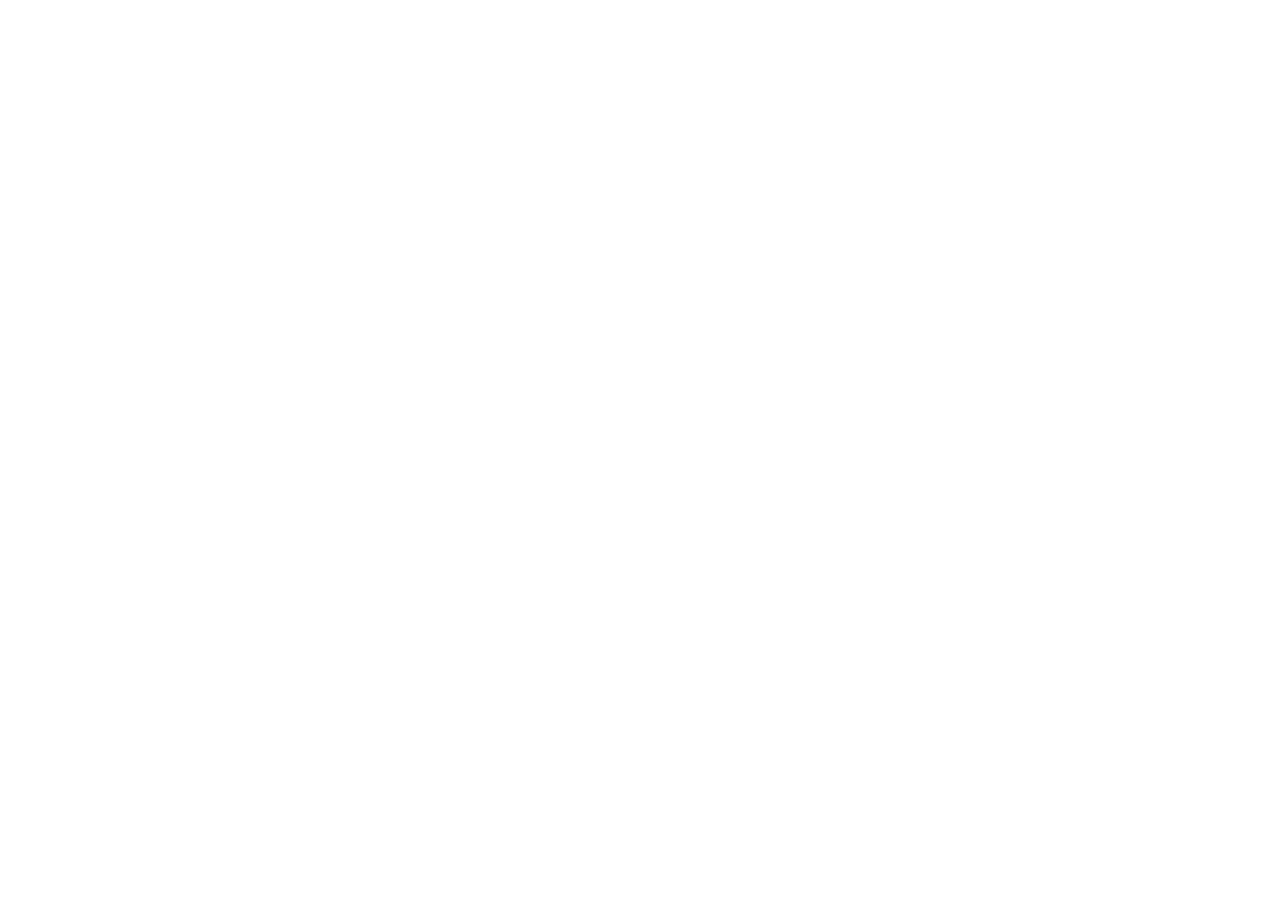
==== experiment/simulation/index.html @ 6f38b867 "Initial commit" ====
<!DOCTYPE html>
<html>
<head>
	<!-- Add CSS at the head of HTML file -->
    <link rel="stylesheet" href="./css/main.css">
</head>
<body>
		<!-- Your code goes here-->

	<!-- Add JS at the bottom of HTML file --> 
        <script src="./js/main.js"></script>
</body>
</html>
---- experiment/simulation/css/main.css ----
/* You CSS goes in here */
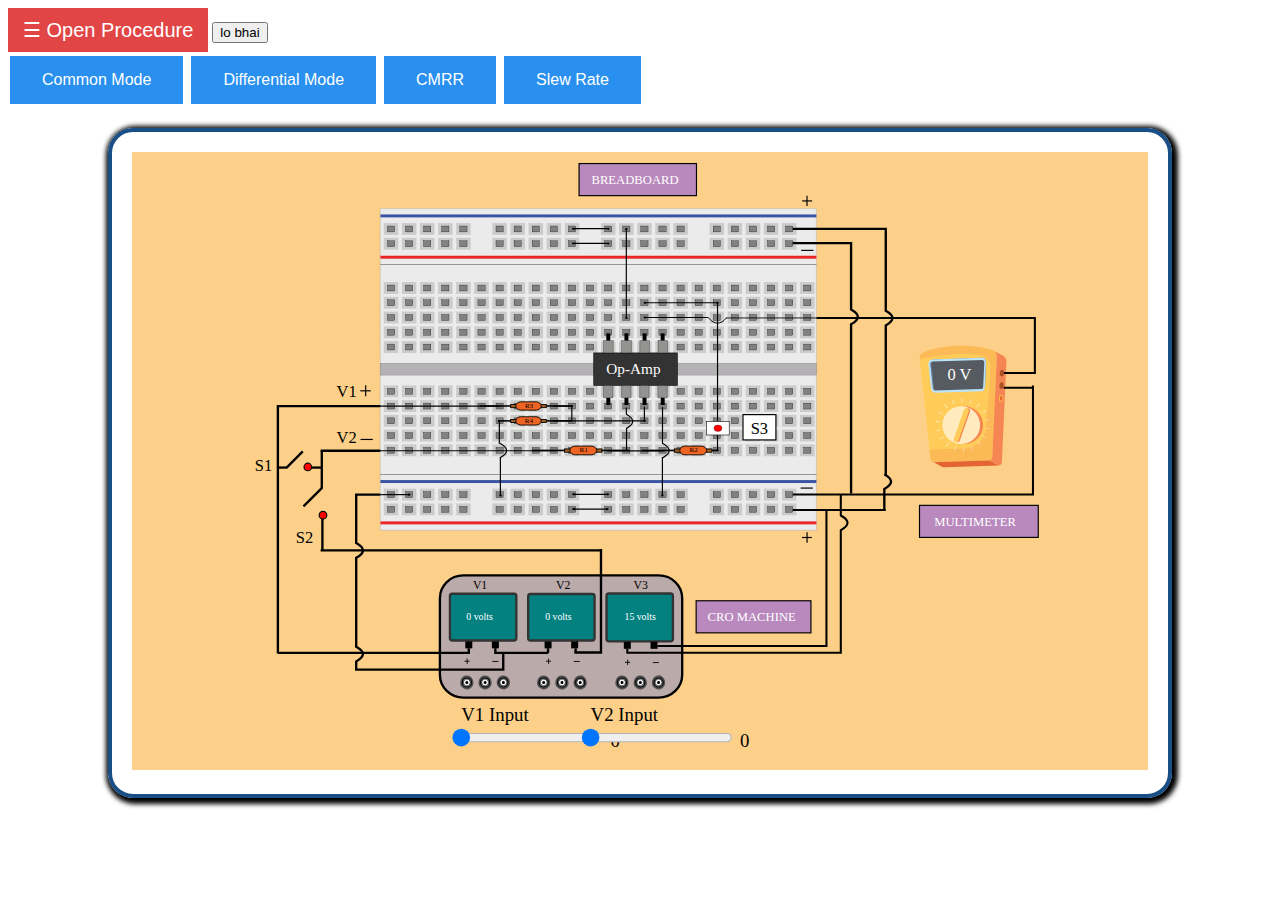
==== commit 56149283: "update exp" ====
--- a/experiment/simulation/index.html
+++ b/experiment/simulation/index.html
@@ -5,9 +5,1761 @@
     <link rel="stylesheet" href="./css/main.css">
 </head>
 <body>
-		<!-- Your code goes here-->
-
-	<!-- Add JS at the bottom of HTML file --> 
+<body>
+    <div id="mySidepanel" class="sidepanel">
+        <a href="javascript:void(0)" class="closebtn" onclick="closeNav()">×</a>
+        <ul id="lists">
+          <h2>Procedure to Perform the Hall Effect</h2>
+          <li>Step 1: Lorem ipsum, dolor sit amet consectetur adipisicing elit. Porro fuga, voluptatibus a quisquam optio eos nemo dolores doloremque accusantium eaque iure? Qui ab voluptatum quis modi assumenda, porro repellendus tempora?</li>
+          <li>Step 2: Lorem ipsum dolor sit, amet consectetur adipisicing elit. Amet nisi minima, totam laborum cupiditate facilis dolor iure unde incidunt ad voluptate vero est. Aliquam officiis dignissimos, dicta numquam consectetur totam!</li>
+          <li>Step 3: Lorem ipsum dolor sit amet consectetur adipisicing elit. Ducimus asperiores accusantium voluptatem sint aspernatur molestias dolore voluptate doloremque consectetur. Accusantium totam, quas commodi ipsa voluptatem dolore hic animi obcaecati. Reiciendis!</li>
+          <li>Step 4: Lorem ipsum dolor sit amet, consectetur adipisicing elit. Suscipit, commodi consectetur? Exercitationem rerum, fuga harum adipisci iure maxime reprehenderit blanditiis cum ratione dolores aut voluptate quibusdam eum totam in. Et?</li>
+        </ul>
+      </div>
+      <button class="openbtn" onclick="openNav()">☰ Open Procedure</button>
+      <button id="buto" onclick="tryb()">lo bhai </button>
+    <div class="btn-group">
+        <button class="button" id ="CommonMode" onclick="alertfunc(this.id)">Common Mode</button>
+        <button class="button" id ="DifferentialMode"onclick="alertfunc(this.id)">Differential Mode</button>
+        <button class="button" id ="CMRR"onclick="alertfunc(this.id)">CMRR</button>
+        <button class="button" id ="SlewRate"onclick="alertfunc(this.id)">Slew Rate</button>
+    </div>
+    <div id="svgimg" class="svgclass">
+        <svg version="1.1" id="Layer_1" xmlns="http://www.w3.org/2000/svg" xmlns:xlink="http://www.w3.org/1999/xlink"
+            x="0px" y="0px" viewBox="0 0 864 525.6" style="enable-background:new 0 0 864 525.6;" xml:space="preserve">
+            <style type="text/css">
+                .st0 {
+                    fill: #FCD088;
+                }
+
+                .st1 {
+                    fill: #EBEBEB;
+                    stroke: #979797;
+                    stroke-width: 0.2575;
+                }
+
+                .st2 {
+                    fill: #CBCBCA;
+                }
+
+                .st3 {
+                    fill: #818181;
+                    stroke: #010101;
+                    stroke-width: 0.25;
+                }
+
+                .st4 {
+                    fill: #010101;
+                }
+
+                .st5 {
+                    fill: #B4B2B4;
+                    stroke: #676868;
+                    stroke-width: 0.25;
+                }
+
+                .st6 {
+                    fill: #EB2627;
+                }
+
+                .st7 {
+                    fill: #3A54A3;
+                }
+
+                .st8 {
+                    fill: #333333;
+                    stroke: #000000;
+                    stroke-width: 0.5;
+                    stroke-miterlimit: 10;
+                }
+
+                .st9 {
+                    fill: #939392;
+                    stroke: #000000;
+                    stroke-width: 0.25;
+                    stroke-miterlimit: 10;
+                }
+
+                .st10 {
+                    fill: none;
+                    stroke: #000000;
+                    stroke-miterlimit: 10;
+                }
+
+                .st11 {
+                    fill: #9E6026;
+                    stroke: #000000;
+                    stroke-width: 0.75;
+                    stroke-miterlimit: 10;
+                }
+
+                .st12 {
+                    fill: #ED6423;
+                    stroke: #000000;
+                    stroke-width: 0.75;
+                    stroke-miterlimit: 10;
+                }
+
+                .st13 {
+                    fill: #FFFFFF;
+                    stroke: #000000;
+                    stroke-width: 0.5;
+                    stroke-miterlimit: 10;
+                }
+
+                .st14 {
+                    stroke: #060606;
+                    fill: #ff0000;
+                    stroke-width: 0.25;
+                    stroke-miterlimit: 10;
+                }
+
+                .st15 {
+                    fill: none;
+                    stroke: #000000;
+                    stroke-width: 0.75;
+                    stroke-miterlimit: 10;
+                }
+
+                .st16 {
+                    fill: #BBAAAA;
+                    stroke: #000000;
+                    stroke-width: 2;
+                }
+
+                .st17 {
+                    fill: #038181;
+                    stroke: #333333;
+                    stroke-width: 2;
+                }
+
+                .st18 {
+                    fill: #CCCCCC;
+                    stroke: #4E4E4E;
+                    stroke-width: 1.891;
+                }
+
+                .st19 {
+                    fill: #989898;
+                    stroke: #010101;
+                }
+
+                .st20 {
+                    fill: #F3F3F3;
+                    stroke: #010101;
+                    stroke-width: 0.7651;
+                    stroke-miterlimit: 3.0603;
+                }
+
+                .st21 {
+                    fill: #010101;
+                    stroke: #010101;
+                }
+
+                .st22 {
+                    fill: none;
+                }
+
+                .st23 {
+                    fill: #FFFFFF;
+                }
+
+                .st24 {
+                    font-family: 'MyriadPro-Regular';
+                }
+
+                .st25 {
+                    font-size: 8.3278px;
+                }
+
+                .st26 {
+                    fill: #FFCC59;
+                }
+
+                .st27 {
+                    fill: #E46432;
+                }
+
+                .st28 {
+                    fill: #F58552;
+                }
+
+                .st29 {
+                    fill: #AA5127;
+                }
+
+                .st30 {
+                    fill: #6983A0;
+                }
+
+                .st31 {
+                    fill: #565B61;
+                }
+
+                .st32 {
+                    fill: #BBE4F9;
+                }
+
+                .st33 {
+                    fill: #FFEBBD;
+                }
+
+                .st34 {
+                    opacity: 0.25;
+                    fill: #F58552;
+                }
+
+                .st35 {
+                    fill: none;
+                    stroke: #000000;
+                    stroke-width: 2;
+                    stroke-miterlimit: 10;
+                }
+
+                .st36 {
+                    fill: none;
+                    stroke: #000000;
+                    stroke-width: 1.75;
+                    stroke-miterlimit: 10;
+                }
+
+                .st37 {
+                    font-size: 6px;
+                }
+
+                .st38 {
+                    font-size: 14px;
+                }
+
+                .st39 {
+                    fill: #B988BD;
+                    stroke: #000000;
+                    stroke-miterlimit: 10;
+                }
+
+                .st40 {
+                    font-size: 10.7731px;
+                }
+
+                .st41 {
+                    font-size: 13px;
+                }
+
+                .st42 {
+                    stroke: #080808;
+                    fill: #ff0000;
+                    stroke-width: 1;
+                    stroke-miterlimit: 10;
+                }
+
+                .st43 {
+                    fill: #FFFFFF;
+                    stroke: #000000;
+                    stroke-miterlimit: 10;
+                }
+
+                .st44 {
+                    font-size: 10px;
+                }
+            </style>
+            <g>
+                <rect class="st0" width="864" height="525.6" />
+                <g id="flowRoot22856-9_1_" transform="translate(-429.22716,-53.020267)">
+                    <g id="flowRoot22856_1_" transform="translate(-431.96313,-96.339827)">
+                    </g>
+                </g>
+                <g id="g8692_1_" transform="translate(289.66534,-208.92872)">
+                    <path class="st1" d="M-78.55,256.99c0,0.07,0.01,0.13,0.01,0.2v273.4h370.89v-273.6H-78.55z" />
+                    <g id="g17935_1_" transform="translate(0.12638,-3.66971)">
+                        <rect id="rect2866-35-7-08-5_1_" x="278.34" y="461.29" class="st2" width="12.31"
+                            height="10.04" />
+                        <rect id="rect2866-07-7-38-9_1_" x="278.34" y="448.74" class="st2" width="12.31"
+                            height="10.04" />
+                        <rect id="rect2866-61-8-72-0_1_" x="278.34" y="436.19" class="st2" width="12.31"
+                            height="10.04" />
+                        <rect id="rect2866-20-3-6-5_1_" x="278.34" y="423.64" class="st2" width="12.31"
+                            height="10.04" />
+                        <rect id="rect2866-37-83-93-1_1_" x="278.34" y="411.09" class="st2" width="12.31"
+                            height="10.04" />
+                        <rect id="rect2866-35-4-7-81-2_1_" x="278.34" y="373.44" class="st2" width="12.31"
+                            height="10.04" />
+                        <rect id="rect2866-07-0-1-0-0_1_" x="278.34" y="360.89" class="st2" width="12.31"
+                            height="10.04" />
+                        <rect id="rect2866-61-6-0-33-9_1_" x="278.34" y="348.34" class="st2" width="12.31"
+                            height="10.04" />
+                        <rect id="rect2866-20-1-7-84-8_1_" x="278.34" y="335.79" class="st2" width="12.31"
+                            height="10.04" />
+                        <rect id="rect2866-37-8-3-801-9_1_" x="278.34" y="323.24" class="st2" width="12.31"
+                            height="10.04" />
+                        <rect id="rect2866-96-4-1_1_" x="262.95" y="511.5" class="st2" width="12.31" height="10.04" />
+                        <rect id="rect2866-1-5-1-7_1_" x="247.56" y="511.5" class="st2" width="12.31" height="10.04" />
+                        <rect id="rect2866-4-10-3-3_1_" x="232.17" y="511.5" class="st2" width="12.31" height="10.04" />
+                        <rect id="rect2866-9-9-7-3_1_" x="262.95" y="498.94" class="st2" width="12.31" height="10.04" />
+                        <rect id="rect2866-8-9-3-0_1_" x="247.56" y="498.94" class="st2" width="12.31" height="10.04" />
+                        <rect id="rect2866-2-6-5-7_1_" x="232.17" y="498.94" class="st2" width="12.31" height="10.04" />
+                        <rect id="rect2866-5-8-8-6_1_" x="232.17" y="461.29" class="st2" width="12.31" height="10.04" />
+                        <rect id="rect2866-7-3-5-6_1_" x="247.56" y="461.29" class="st2" width="12.31" height="10.04" />
+                        <rect id="rect2866-52-4-6-0_1_" x="262.95" y="461.29" class="st2" width="12.31"
+                            height="10.04" />
+                        <rect id="rect2866-14-84-9-2_1_" x="262.95" y="448.74" class="st2" width="12.31"
+                            height="10.04" />
+                        <rect id="rect2866-3-9-0-8_1_" x="262.95" y="436.19" class="st2" width="12.31" height="10.04" />
+                        <rect id="rect2866-16-9-8-9_1_" x="262.95" y="423.64" class="st2" width="12.31"
+                            height="10.04" />
+                        <rect id="rect2866-76-25-9-8_1_" x="262.95" y="411.09" class="st2" width="12.31"
+                            height="10.04" />
+                        <rect id="rect2866-92-53-3-9_1_" x="247.56" y="411.09" class="st2" width="12.31"
+                            height="10.04" />
+                        <rect id="rect2866-54-3-6-9_1_" x="247.56" y="423.64" class="st2" width="12.31"
+                            height="10.04" />
+                        <rect id="rect2866-12-3-0-9_1_" x="247.56" y="436.19" class="st2" width="12.31"
+                            height="10.04" />
+                        <rect id="rect2866-41-7-6-4_1_" x="247.56" y="448.74" class="st2" width="12.31"
+                            height="10.04" />
+                        <rect id="rect2866-87-4-9-2_1_" x="232.17" y="448.74" class="st2" width="12.31"
+                            height="10.04" />
+                        <rect id="rect2866-77-3-7-0_1_" x="232.17" y="436.19" class="st2" width="12.31"
+                            height="10.04" />
+                        <rect id="rect2866-31-8-8-8_1_" x="232.17" y="423.64" class="st2" width="12.31"
+                            height="10.04" />
+                        <rect id="rect2866-6-0-9-7_1_" x="232.17" y="411.09" class="st2" width="12.31" height="10.04" />
+                        <rect id="rect2866-60-8-4-8_1_" x="216.78" y="411.09" class="st2" width="12.31"
+                            height="10.04" />
+                        <rect id="rect2866-86-8-1-7_1_" x="216.78" y="423.64" class="st2" width="12.31"
+                            height="10.04" />
+                        <rect id="rect2866-0-06-5-3_1_" x="216.78" y="436.19" class="st2" width="12.31"
+                            height="10.04" />
+                        <rect id="rect2866-06-8-6-0_1_" x="216.78" y="448.74" class="st2" width="12.31"
+                            height="10.04" />
+                        <rect id="rect2866-93-1-6-7_1_" x="216.78" y="461.29" class="st2" width="12.31"
+                            height="10.04" />
+                        <rect id="rect2866-606-9-6-6_1_" x="216.78" y="498.94" class="st2" width="12.31"
+                            height="10.04" />
+                        <rect id="rect2866-18-89-6-4_1_" x="216.78" y="511.5" class="st2" width="12.31"
+                            height="10.04" />
+                        <rect id="rect2866-63-7-6-2_1_" x="201.38" y="511.5" class="st2" width="12.31" height="10.04" />
+                        <rect id="rect2866-82-2-7-1_1_" x="201.38" y="498.94" class="st2" width="12.31"
+                            height="10.04" />
+                        <rect id="rect2866-35-2-1-9_1_" x="201.38" y="461.29" class="st2" width="12.31"
+                            height="10.04" />
+                        <rect id="rect2866-07-8-4-1_1_" x="201.38" y="448.74" class="st2" width="12.31"
+                            height="10.04" />
+                        <rect id="rect2866-61-2-0-6_1_" x="201.38" y="436.19" class="st2" width="12.31"
+                            height="10.04" />
+                        <rect id="rect2866-20-8-6-0_1_" x="201.38" y="423.64" class="st2" width="12.31"
+                            height="10.04" />
+                        <rect id="rect2866-37-9-1-3_1_" x="201.38" y="411.09" class="st2" width="12.31"
+                            height="10.04" />
+                        <rect id="rect2866-5-6-0-2-3_1_" x="232.17" y="373.44" class="st2" width="12.31"
+                            height="10.04" />
+                        <rect id="rect2866-7-0-7-1-6_1_" x="247.56" y="373.44" class="st2" width="12.31"
+                            height="10.04" />
+                        <rect id="rect2866-52-3-8-4-2_1_" x="262.95" y="373.44" class="st2" width="12.31"
+                            height="10.04" />
+                        <rect id="rect2866-14-8-1-9-2_1_" x="262.95" y="360.89" class="st2" width="12.31"
+                            height="10.04" />
+                        <rect id="rect2866-3-0-5-5-1_1_" x="262.95" y="348.34" class="st2" width="12.31"
+                            height="10.04" />
+                        <rect id="rect2866-16-1-8-2-4_1_" x="262.95" y="335.79" class="st2" width="12.31"
+                            height="10.04" />
+                        <rect id="rect2866-76-2-6-3-3_1_" x="262.95" y="323.24" class="st2" width="12.31"
+                            height="10.04" />
+                        <rect id="rect2866-92-5-1-4-2_1_" x="247.56" y="323.24" class="st2" width="12.31"
+                            height="10.04" />
+                        <rect id="rect2866-54-0-2-1-6_1_" x="247.56" y="335.79" class="st2" width="12.31"
+                            height="10.04" />
+                        <rect id="rect2866-12-9-4-5-0_1_" x="247.56" y="348.34" class="st2" width="12.31"
+                            height="10.04" />
+                        <rect id="rect2866-41-4-2-2-5_1_" x="247.56" y="360.89" class="st2" width="12.31"
+                            height="10.04" />
+                        <rect id="rect2866-87-7-5-3-4_1_" x="232.17" y="360.89" class="st2" width="12.31"
+                            height="10.04" />
+                        <rect id="rect2866-77-8-8-1-9_1_" x="232.17" y="348.34" class="st2" width="12.31"
+                            height="10.04" />
+                        <rect id="rect2866-31-3-6-6-6_1_" x="232.17" y="335.79" class="st2" width="12.31"
+                            height="10.04" />
+                        <rect id="rect2866-6-5-2-8-0_1_" x="232.17" y="323.24" class="st2" width="12.31"
+                            height="10.04" />
+                        <rect id="rect2866-60-1-6-8-8_1_" x="216.78" y="323.24" class="st2" width="12.31"
+                            height="10.04" />
+                        <rect id="rect2866-86-2-5-2-2_1_" x="216.78" y="335.79" class="st2" width="12.31"
+                            height="10.04" />
+                        <rect id="rect2866-0-0-3-7-7_1_" x="216.78" y="348.34" class="st2" width="12.31"
+                            height="10.04" />
+                        <rect id="rect2866-06-1-9-7-4_1_" x="216.78" y="360.89" class="st2" width="12.31"
+                            height="10.04" />
+                        <rect id="rect2866-93-6-2-1-0_1_" x="216.78" y="373.44" class="st2" width="12.31"
+                            height="10.04" />
+                        <rect id="rect2866-35-4-4-2-7_1_" x="201.38" y="373.44" class="st2" width="12.31"
+                            height="10.04" />
+                        <rect id="rect2866-07-0-6-6-6_1_" x="201.38" y="360.89" class="st2" width="12.31"
+                            height="10.04" />
+                        <rect id="rect2866-61-6-1-0-0_1_" x="201.38" y="348.34" class="st2" width="12.31"
+                            height="10.04" />
+                        <rect id="rect2866-20-1-8-4-1_1_" x="201.38" y="335.79" class="st2" width="12.31"
+                            height="10.04" />
+                        <rect id="rect2866-37-8-2-9-2_1_" x="201.38" y="323.24" class="st2" width="12.31"
+                            height="10.04" />
+                        <rect id="rect2866-98-1-4-9_1_" x="262.95" y="285.58" class="st2" width="12.31"
+                            height="10.04" />
+                        <rect id="rect2866-1-4-1-6-3_1_" x="247.56" y="285.58" class="st2" width="12.31"
+                            height="10.04" />
+                        <rect id="rect2866-4-1-9-0-8_1_" x="232.17" y="285.58" class="st2" width="12.31"
+                            height="10.04" />
+                        <rect id="rect2866-9-4-7-3-5_1_" x="262.95" y="273.03" class="st2" width="12.31"
+                            height="10.04" />
+                        <rect id="rect2866-8-3-6-6-1_1_" x="247.56" y="273.03" class="st2" width="12.31"
+                            height="10.04" />
+                        <rect id="rect2866-2-9-2-2-5_1_" x="232.17" y="273.03" class="st2" width="12.31"
+                            height="10.04" />
+                        <rect id="rect2866-606-8-9-4-6_1_" x="216.78" y="273.03" class="st2" width="12.31"
+                            height="10.04" />
+                        <rect id="rect2866-18-8-5-5-6_1_" x="216.78" y="285.58" class="st2" width="12.31"
+                            height="10.04" />
+                        <rect id="rect2866-63-0-2-8-8_1_" x="201.38" y="285.58" class="st2" width="12.31"
+                            height="10.04" />
+                        <rect id="rect2866-82-8-0-8-8_1_" x="201.38" y="273.03" class="st2" width="12.31"
+                            height="10.04" />
+                        <rect id="rect2866-35-7-0-1-9_1_" x="185.99" y="461.29" class="st2" width="12.31"
+                            height="10.04" />
+                        <rect id="rect2866-07-7-3-2-8_1_" x="185.99" y="448.74" class="st2" width="12.31"
+                            height="10.04" />
+                        <rect id="rect2866-61-8-9-1-7_1_" x="185.99" y="436.19" class="st2" width="12.31"
+                            height="10.04" />
+                        <rect id="rect2866-20-3-1-4-0_1_" x="185.99" y="423.64" class="st2" width="12.31"
+                            height="10.04" />
+                        <rect id="rect2866-37-83-8-9-7_1_" x="185.99" y="411.09" class="st2" width="12.31"
+                            height="10.04" />
+                        <rect id="rect2866-35-4-7-1-8-9_1_" x="185.99" y="373.44" class="st2" width="12.31"
+                            height="10.04" />
+                        <rect id="rect2866-07-0-1-9-2-1_1_" x="185.99" y="360.89" class="st2" width="12.31"
+                            height="10.04" />
+                        <rect id="rect2866-61-6-0-5-4-5_1_" x="185.99" y="348.34" class="st2" width="12.31"
+                            height="10.04" />
+                        <rect id="rect2866-20-1-7-3-5-8_1_" x="185.99" y="335.79" class="st2" width="12.31"
+                            height="10.04" />
+                        <rect id="rect2866-37-8-3-2-2-6_1_" x="185.99" y="323.24" class="st2" width="12.31"
+                            height="10.04" />
+                        <rect id="rect2866-58-9-3_1_" x="170.6" y="511.5" class="st2" width="12.31" height="10.04" />
+                        <rect id="rect2866-1-6-8-9_1_" x="155.21" y="511.5" class="st2" width="12.31" height="10.04" />
+                        <rect id="rect2866-4-7-3-4_1_" x="139.82" y="511.5" class="st2" width="12.31" height="10.04" />
+                        <rect id="rect2866-9-7-8-5_1_" x="170.6" y="498.94" class="st2" width="12.31" height="10.04" />
+                        <rect id="rect2866-8-2-6-3_1_" x="155.21" y="498.94" class="st2" width="12.31" height="10.04" />
+                        <rect id="rect2866-2-2-9-8_1_" x="139.82" y="498.94" class="st2" width="12.31" height="10.04" />
+                        <rect id="rect2866-5-9-8-2_1_" x="139.82" y="461.29" class="st2" width="12.31" height="10.04" />
+                        <rect id="rect2866-7-4-6-3_1_" x="155.21" y="461.29" class="st2" width="12.31" height="10.04" />
+                        <rect id="rect2866-52-1-6-9_1_" x="170.6" y="461.29" class="st2" width="12.31" height="10.04" />
+                        <rect id="rect2866-14-9-2-4_1_" x="170.6" y="448.74" class="st2" width="12.31" height="10.04" />
+                        <rect id="rect2866-3-6-3-8_1_" x="170.6" y="436.19" class="st2" width="12.31" height="10.04" />
+                        <rect id="rect2866-16-98-8-5_1_" x="170.6" y="423.64" class="st2" width="12.31"
+                            height="10.04" />
+                        <rect id="rect2866-76-255-2-1_1_" x="170.6" y="411.09" class="st2" width="12.31"
+                            height="10.04" />
+                        <rect id="rect2866-92-4-6-3_1_" x="155.21" y="411.09" class="st2" width="12.31"
+                            height="10.04" />
+                        <rect id="rect2866-54-9-2-2_1_" x="155.21" y="423.64" class="st2" width="12.31"
+                            height="10.04" />
+                        <rect id="rect2866-12-1-7-8_1_" x="155.21" y="436.19" class="st2" width="12.31"
+                            height="10.04" />
+                        <rect id="rect2866-41-2-5-1_1_" x="155.21" y="448.74" class="st2" width="12.31"
+                            height="10.04" />
+                        <rect id="rect2866-87-5-7-6_1_" x="139.82" y="448.74" class="st2" width="12.31"
+                            height="10.04" />
+                        <rect id="rect2866-77-0-8-4_1_" x="139.82" y="436.19" class="st2" width="12.31"
+                            height="10.04" />
+                        <rect id="rect2866-31-83-2-6_1_" x="139.82" y="423.64" class="st2" width="12.31"
+                            height="10.04" />
+                        <rect id="rect2866-6-9-7-7_1_" x="139.82" y="411.09" class="st2" width="12.31" height="10.04" />
+                        <rect id="rect2866-60-3-8-7_1_" x="124.43" y="411.09" class="st2" width="12.31"
+                            height="10.04" />
+                        <rect id="rect2866-86-9-0-9_1_" x="124.43" y="423.64" class="st2" width="12.31"
+                            height="10.04" />
+                        <rect id="rect2866-0-6-2-6_1_" x="124.43" y="436.19" class="st2" width="12.31" height="10.04" />
+                        <rect id="rect2866-06-7-0-4_1_" x="124.43" y="448.74" class="st2" width="12.31"
+                            height="10.04" />
+                        <rect id="rect2866-93-9-8-1_1_" x="124.43" y="461.29" class="st2" width="12.31"
+                            height="10.04" />
+                        <rect id="rect2866-606-97-9-9_1_" x="124.43" y="498.94" class="st2" width="12.31"
+                            height="10.04" />
+                        <rect id="rect2866-18-6-2-2_1_" x="124.43" y="511.5" class="st2" width="12.31" height="10.04" />
+                        <rect id="rect2866-63-9-8-6_1_" x="109.03" y="511.5" class="st2" width="12.31" height="10.04" />
+                        <rect id="rect2866-82-3-2-3_1_" x="109.03" y="498.94" class="st2" width="12.31"
+                            height="10.04" />
+                        <rect id="rect2866-35-5-0-1_1_" x="109.03" y="461.29" class="st2" width="12.31"
+                            height="10.04" />
+                        <rect id="rect2866-07-76-5-5_1_" x="109.03" y="448.74" class="st2" width="12.31"
+                            height="10.04" />
+                        <rect id="rect2866-61-65-5-9_1_" x="109.03" y="436.19" class="st2" width="12.31"
+                            height="10.04" />
+                        <rect id="rect2866-20-82-2-7_1_" x="109.03" y="423.64" class="st2" width="12.31"
+                            height="10.04" />
+                        <rect id="rect2866-37-5-7-0_1_" x="109.03" y="411.09" class="st2" width="12.31"
+                            height="10.04" />
+                        <rect id="rect2866-5-6-4-6-2_1_" x="139.82" y="373.44" class="st2" width="12.31"
+                            height="10.04" />
+                        <rect id="rect2866-7-0-4-7-6_1_" x="155.21" y="373.44" class="st2" width="12.31"
+                            height="10.04" />
+                        <rect id="rect2866-52-3-1-8-1_1_" x="170.6" y="373.44" class="st2" width="12.31"
+                            height="10.04" />
+                        <rect id="rect2866-14-8-6-7-7_1_" x="170.6" y="360.89" class="st2" width="12.31"
+                            height="10.04" />
+                        <rect id="rect2866-3-0-1-8-6_1_" x="170.6" y="348.34" class="st2" width="12.31"
+                            height="10.04" />
+                        <rect id="rect2866-16-1-6-1-2_1_" x="170.6" y="335.79" class="st2" width="12.31"
+                            height="10.04" />
+                        <rect id="rect2866-76-2-3-6-5_1_" x="170.6" y="323.24" class="st2" width="12.31"
+                            height="10.04" />
+                        <rect id="rect2866-92-5-3-0-3_1_" x="155.21" y="323.24" class="st2" width="12.31"
+                            height="10.04" />
+                        <rect id="rect2866-54-0-5-9-4_1_" x="155.21" y="335.79" class="st2" width="12.31"
+                            height="10.04" />
+                        <rect id="rect2866-12-9-5-5-0_1_" x="155.21" y="348.34" class="st2" width="12.31"
+                            height="10.04" />
+                        <rect id="rect2866-41-4-3-8-7_1_" x="155.21" y="360.89" class="st2" width="12.31"
+                            height="10.04" />
+                        <rect id="rect2866-87-7-2-9-5_1_" x="139.82" y="360.89" class="st2" width="12.31"
+                            height="10.04" />
+                        <rect id="rect2866-77-8-82-0-5_1_" x="139.82" y="348.34" class="st2" width="12.31"
+                            height="10.04" />
+                        <rect id="rect2866-31-3-5-0-3_1_" x="139.82" y="335.79" class="st2" width="12.31"
+                            height="10.04" />
+                        <rect id="rect2866-6-5-3-0-1_1_" x="139.82" y="323.24" class="st2" width="12.31"
+                            height="10.04" />
+                        <rect id="rect2866-60-1-61-7-8_1_" x="124.43" y="323.24" class="st2" width="12.31"
+                            height="10.04" />
+                        <rect id="rect2866-86-2-8-2-8_1_" x="124.43" y="335.79" class="st2" width="12.31"
+                            height="10.04" />
+                        <rect id="rect2866-0-0-6-5-8_1_" x="124.43" y="348.34" class="st2" width="12.31"
+                            height="10.04" />
+                        <rect id="rect2866-06-1-2-5-0_1_" x="124.43" y="360.89" class="st2" width="12.31"
+                            height="10.04" />
+                        <rect id="rect2866-93-6-1-2-1_1_" x="124.43" y="373.44" class="st2" width="12.31"
+                            height="10.04" />
+                        <rect id="rect2866-35-4-46-1-7_1_" x="109.03" y="373.44" class="st2" width="12.31"
+                            height="10.04" />
+                        <rect id="rect2866-07-0-2-4-5_1_" x="109.03" y="360.89" class="st2" width="12.31"
+                            height="10.04" />
+                        <rect id="rect2866-61-6-9-8-0_1_" x="109.03" y="348.34" class="st2" width="12.31"
+                            height="10.04" />
+                        <rect id="rect2866-20-1-1-6-5_1_" x="109.03" y="335.79" class="st2" width="12.31"
+                            height="10.04" />
+                        <rect id="rect2866-37-8-5-4-9_1_" x="109.03" y="323.24" class="st2" width="12.31"
+                            height="10.04" />
+                        <rect id="rect2866-98-0-6-0_1_" x="170.6" y="285.58" class="st2" width="12.31" height="10.04" />
+                        <rect id="rect2866-1-4-3-8-9_1_" x="155.21" y="285.58" class="st2" width="12.31"
+                            height="10.04" />
+                        <rect id="rect2866-4-1-6-9-3_1_" x="139.82" y="285.58" class="st2" width="12.31"
+                            height="10.04" />
+                        <rect id="rect2866-9-4-4-8-5_1_" x="170.6" y="273.03" class="st2" width="12.31"
+                            height="10.04" />
+                        <rect id="rect2866-8-3-9-3-4_1_" x="155.21" y="273.03" class="st2" width="12.31"
+                            height="10.04" />
+                        <rect id="rect2866-2-9-29-5-2_1_" x="139.82" y="273.03" class="st2" width="12.31"
+                            height="10.04" />
+                        <rect id="rect2866-606-8-3-5-7_1_" x="124.43" y="273.03" class="st2" width="12.31"
+                            height="10.04" />
+                        <rect id="rect2866-18-8-4-1-2_1_" x="124.43" y="285.58" class="st2" width="12.31"
+                            height="10.04" />
+                        <rect id="rect2866-63-0-4-5-6_1_" x="109.03" y="285.58" class="st2" width="12.31"
+                            height="10.04" />
+                        <rect id="rect2866-82-8-05-5-7_1_" x="109.03" y="273.03" class="st2" width="12.31"
+                            height="10.04" />
+                        <rect id="rect2866-35-7-9-8-2_1_" x="93.64" y="461.29" class="st2" width="12.31"
+                            height="10.04" />
+                        <rect id="rect2866-07-7-6-4-2_1_" x="93.64" y="448.74" class="st2" width="12.31"
+                            height="10.04" />
+                        <rect id="rect2866-61-8-3-0-0_1_" x="93.64" y="436.19" class="st2" width="12.31"
+                            height="10.04" />
+                        <rect id="rect2866-20-3-4-5-1_1_" x="93.64" y="423.64" class="st2" width="12.31"
+                            height="10.04" />
+                        <rect id="rect2866-37-83-2-4-1_1_" x="93.64" y="411.09" class="st2" width="12.31"
+                            height="10.04" />
+                        <rect id="rect2866-35-4-7-8-7-7_1_" x="93.64" y="373.44" class="st2" width="12.31"
+                            height="10.04" />
+                        <rect id="rect2866-07-0-1-8-2-5_1_" x="93.64" y="360.89" class="st2" width="12.31"
+                            height="10.04" />
+                        <rect id="rect2866-61-6-0-7-1-9_1_" x="93.64" y="348.34" class="st2" width="12.31"
+                            height="10.04" />
+                        <rect id="rect2866-20-1-7-5-4-1_1_" x="93.64" y="335.79" class="st2" width="12.31"
+                            height="10.04" />
+                        <rect id="rect2866-37-8-3-8-9-8_1_" x="93.64" y="323.24" class="st2" width="12.31"
+                            height="10.04" />
+                        <rect id="rect2866-74-0-1_1_" x="78.25" y="511.5" class="st2" width="12.31" height="10.04" />
+                        <rect id="rect2866-1-44-3-7_1_" x="62.86" y="511.5" class="st2" width="12.31" height="10.04" />
+                        <rect id="rect2866-4-4-0-8_1_" x="47.47" y="511.5" class="st2" width="12.31" height="10.04" />
+                        <rect id="rect2866-9-42-3-6_1_" x="78.25" y="498.94" class="st2" width="12.31" height="10.04" />
+                        <rect id="rect2866-8-93-5-6_1_" x="62.86" y="498.94" class="st2" width="12.31" height="10.04" />
+                        <rect id="rect2866-2-0-0-9_1_" x="47.47" y="498.94" class="st2" width="12.31" height="10.04" />
+                        <rect id="rect2866-5-7-7-9_1_" x="47.47" y="461.29" class="st2" width="12.31" height="10.04" />
+                        <rect id="rect2866-7-7-6-2_1_" x="62.86" y="461.29" class="st2" width="12.31" height="10.04" />
+                        <rect id="rect2866-52-8-7-6_1_" x="78.25" y="461.29" class="st2" width="12.31" height="10.04" />
+                        <rect id="rect2866-14-7-8-6_1_" x="78.25" y="448.74" class="st2" width="12.31" height="10.04" />
+                        <rect id="rect2866-3-3-3-5_1_" x="78.25" y="436.19" class="st2" width="12.31" height="10.04" />
+                        <rect id="rect2866-16-0-6-8_1_" x="78.25" y="423.64" class="st2" width="12.31" height="10.04" />
+                        <rect id="rect2866-76-3-4-4_1_" x="78.25" y="411.09" class="st2" width="12.31" height="10.04" />
+                        <rect id="rect2866-92-8-4-0_1_" x="62.86" y="411.09" class="st2" width="12.31" height="10.04" />
+                        <rect id="rect2866-54-2-1-3_1_" x="62.86" y="423.64" class="st2" width="12.31" height="10.04" />
+                        <rect id="rect2866-12-5-9-7_1_" x="62.86" y="436.19" class="st2" width="12.31" height="10.04" />
+                        <rect id="rect2866-41-20-5-8_1_" x="62.86" y="448.74" class="st2" width="12.31"
+                            height="10.04" />
+                        <rect id="rect2866-87-3-5-3_1_" x="47.47" y="448.74" class="st2" width="12.31" height="10.04" />
+                        <rect id="rect2866-77-7-7-1_1_" x="47.47" y="436.19" class="st2" width="12.31" height="10.04" />
+                        <rect id="rect2866-31-2-4-1_1_" x="47.47" y="423.64" class="st2" width="12.31" height="10.04" />
+                        <rect id="rect2866-6-97-7-2_1_" x="47.47" y="411.09" class="st2" width="12.31" height="10.04" />
+                        <rect id="rect2866-60-5-3-5_1_" x="32.08" y="411.09" class="st2" width="12.31" height="10.04" />
+                        <rect id="rect2866-86-3-4-7_1_" x="32.08" y="423.64" class="st2" width="12.31" height="10.04" />
+                        <rect id="rect2866-0-4-0-6_1_" x="32.08" y="436.19" class="st2" width="12.31" height="10.04" />
+                        <rect id="rect2866-06-3-8-2_1_" x="32.08" y="448.74" class="st2" width="12.31" height="10.04" />
+                        <rect id="rect2866-93-2-8-1_1_" x="32.08" y="461.29" class="st2" width="12.31" height="10.04" />
+                        <rect id="rect2866-606-1-1-6_1_" x="32.08" y="498.94" class="st2" width="12.31"
+                            height="10.04" />
+                        <rect id="rect2866-18-1-5-1_1_" x="32.08" y="511.5" class="st2" width="12.31" height="10.04" />
+                        <rect id="rect2866-63-3-2-1_1_" x="16.68" y="511.5" class="st2" width="12.31" height="10.04" />
+                        <rect id="rect2866-82-25-3-5_1_" x="16.68" y="498.94" class="st2" width="12.31"
+                            height="10.04" />
+                        <rect id="rect2866-35-3-2-7_1_" x="16.68" y="461.29" class="st2" width="12.31" height="10.04" />
+                        <rect id="rect2866-07-5-4-4_1_" x="16.68" y="448.74" class="st2" width="12.31" height="10.04" />
+                        <rect id="rect2866-61-1-6-8_1_" x="16.68" y="436.19" class="st2" width="12.31" height="10.04" />
+                        <rect id="rect2866-20-2-6-5_1_" x="16.68" y="423.64" class="st2" width="12.31" height="10.04" />
+                        <rect id="rect2866-37-2-6-6_1_" x="16.68" y="411.09" class="st2" width="12.31" height="10.04" />
+                        <rect id="rect2866-5-6-2-2-4_1_" x="47.47" y="373.44" class="st2" width="12.31"
+                            height="10.04" />
+                        <rect id="rect2866-7-0-6-9-9_1_" x="62.86" y="373.44" class="st2" width="12.31"
+                            height="10.04" />
+                        <rect id="rect2866-52-3-4-0-8_1_" x="78.25" y="373.44" class="st2" width="12.31"
+                            height="10.04" />
+                        <rect id="rect2866-14-8-0-4-4_1_" x="78.25" y="360.89" class="st2" width="12.31"
+                            height="10.04" />
+                        <rect id="rect2866-3-0-7-9-3_1_" x="78.25" y="348.34" class="st2" width="12.31"
+                            height="10.04" />
+                        <rect id="rect2866-16-1-0-3-2_1_" x="78.25" y="335.79" class="st2" width="12.31"
+                            height="10.04" />
+                        <rect id="rect2866-76-2-34-1-5_1_" x="78.25" y="323.24" class="st2" width="12.31"
+                            height="10.04" />
+                        <rect id="rect2866-92-5-0-1-3_1_" x="62.86" y="323.24" class="st2" width="12.31"
+                            height="10.04" />
+                        <rect id="rect2866-54-0-0-9-8_1_" x="62.86" y="335.79" class="st2" width="12.31"
+                            height="10.04" />
+                        <rect id="rect2866-12-9-53-9-3_1_" x="62.86" y="348.34" class="st2" width="12.31"
+                            height="10.04" />
+                        <rect id="rect2866-41-4-1-5-2_1_" x="62.86" y="360.89" class="st2" width="12.31"
+                            height="10.04" />
+                        <rect id="rect2866-87-7-0-5-7_1_" x="47.47" y="360.89" class="st2" width="12.31"
+                            height="10.04" />
+                        <rect id="rect2866-77-8-6-5-0_1_" x="47.47" y="348.34" class="st2" width="12.31"
+                            height="10.04" />
+                        <rect id="rect2866-31-3-7-6-6_1_" x="47.47" y="335.79" class="st2" width="12.31"
+                            height="10.04" />
+                        <rect id="rect2866-6-5-5-0-8_1_" x="47.47" y="323.24" class="st2" width="12.31"
+                            height="10.04" />
+                        <rect id="rect2866-60-1-0-5-0_1_" x="32.08" y="323.24" class="st2" width="12.31"
+                            height="10.04" />
+                        <rect id="rect2866-86-2-0-9-1_1_" x="32.08" y="335.79" class="st2" width="12.31"
+                            height="10.04" />
+                        <rect id="rect2866-0-0-4-4-1_1_" x="32.08" y="348.34" class="st2" width="12.31"
+                            height="10.04" />
+                        <rect id="rect2866-06-1-5-6-9_1_" x="32.08" y="360.89" class="st2" width="12.31"
+                            height="10.04" />
+                        <rect id="rect2866-93-6-4-3-5_1_" x="32.08" y="373.44" class="st2" width="12.31"
+                            height="10.04" />
+                        <rect id="rect2866-35-4-9-4-3_1_" x="16.68" y="373.44" class="st2" width="12.31"
+                            height="10.04" />
+                        <rect id="rect2866-07-0-5-9-6_1_" x="16.68" y="360.89" class="st2" width="12.31"
+                            height="10.04" />
+                        <rect id="rect2866-61-6-6-0-3_1_" x="16.68" y="348.34" class="st2" width="12.31"
+                            height="10.04" />
+                        <rect id="rect2866-20-1-4-5-1_1_" x="16.68" y="335.79" class="st2" width="12.31"
+                            height="10.04" />
+                        <rect id="rect2866-37-8-8-3-5_1_" x="16.68" y="323.24" class="st2" width="12.31"
+                            height="10.04" />
+                        <rect id="rect2866-98-2-9-3_1_" x="78.25" y="285.58" class="st2" width="12.31" height="10.04" />
+                        <rect id="rect2866-1-4-16-1-4_1_" x="62.86" y="285.58" class="st2" width="12.31"
+                            height="10.04" />
+                        <rect id="rect2866-4-1-8-2-0_1_" x="47.47" y="285.58" class="st2" width="12.31"
+                            height="10.04" />
+                        <rect id="rect2866-9-4-3-8-3_1_" x="78.25" y="273.03" class="st2" width="12.31"
+                            height="10.04" />
+                        <rect id="rect2866-8-3-1-8-1_1_" x="62.86" y="273.03" class="st2" width="12.31"
+                            height="10.04" />
+                        <rect id="rect2866-2-9-4-1-7_1_" x="47.47" y="273.03" class="st2" width="12.31"
+                            height="10.04" />
+                        <rect id="rect2866-606-8-8-8-9_1_" x="32.08" y="273.03" class="st2" width="12.31"
+                            height="10.04" />
+                        <rect id="rect2866-18-8-49-6-0_1_" x="32.08" y="285.58" class="st2" width="12.31"
+                            height="10.04" />
+                        <rect id="rect2866-63-0-20-0-3_1_" x="16.68" y="285.58" class="st2" width="12.31"
+                            height="10.04" />
+                        <rect id="rect2866-82-8-7-2-5_1_" x="16.68" y="273.03" class="st2" width="12.31"
+                            height="10.04" />
+                        <rect id="rect2866-35-7-06-4-2_1_" x="1.29" y="461.29" class="st2" width="12.31"
+                            height="10.04" />
+                        <rect id="rect2866-07-7-0-9-9_1_" x="1.29" y="448.74" class="st2" width="12.31"
+                            height="10.04" />
+                        <rect id="rect2866-61-8-7-0-1_1_" x="1.29" y="436.19" class="st2" width="12.31"
+                            height="10.04" />
+                        <rect id="rect2866-20-3-0-2-2_1_" x="1.29" y="423.64" class="st2" width="12.31"
+                            height="10.04" />
+                        <rect id="rect2866-37-83-5-2-6_1_" x="1.29" y="411.09" class="st2" width="12.31"
+                            height="10.04" />
+                        <rect id="rect2866-35-4-7-6-1-1_1_" x="1.29" y="373.44" class="st2" width="12.31"
+                            height="10.04" />
+                        <rect id="rect2866-07-0-1-7-5-7_1_" x="1.29" y="360.89" class="st2" width="12.31"
+                            height="10.04" />
+                        <rect id="rect2866-61-6-0-3-4-0_1_" x="1.29" y="348.34" class="st2" width="12.31"
+                            height="10.04" />
+                        <rect id="rect2866-20-1-7-8-4-1_1_" x="1.29" y="335.79" class="st2" width="12.31"
+                            height="10.04" />
+                        <rect id="rect2866-37-8-3-4-4-5_1_" x="1.29" y="323.24" class="st2" width="12.31"
+                            height="10.04" />
+                        <rect id="rect2866-57-5-2_1_" x="-14.1" y="511.5" class="st2" width="12.31" height="10.04" />
+                        <rect id="rect2866-1-7-0-2_1_" x="-29.49" y="511.5" class="st2" width="12.31" height="10.04" />
+                        <rect id="rect2866-4-45-4-9_1_" x="-44.88" y="511.5" class="st2" width="12.31" height="10.04" />
+                        <rect id="rect2866-9-79-2-0_1_" x="-14.1" y="498.94" class="st2" width="12.31" height="10.04" />
+                        <rect id="rect2866-8-8-1-5_1_" x="-29.49" y="498.94" class="st2" width="12.31" height="10.04" />
+                        <rect id="rect2866-2-3-2-1_1_" x="-44.88" y="498.94" class="st2" width="12.31" height="10.04" />
+                        <rect id="rect2866-5-0-7-8_1_" x="-44.88" y="461.29" class="st2" width="12.31" height="10.04" />
+                        <rect id="rect2866-7-2-7-3_1_" x="-29.49" y="461.29" class="st2" width="12.31" height="10.04" />
+                        <rect id="rect2866-52-2-9-6_1_" x="-14.1" y="461.29" class="st2" width="12.31" height="10.04" />
+                        <rect id="rect2866-14-3-5-8_1_" x="-14.1" y="448.74" class="st2" width="12.31" height="10.04" />
+                        <rect id="rect2866-3-67-5-8_1_" x="-14.1" y="436.19" class="st2" width="12.31" height="10.04" />
+                        <rect id="rect2866-16-15-4-6_1_" x="-14.1" y="423.64" class="st2" width="12.31"
+                            height="10.04" />
+                        <rect id="rect2866-76-5-0-1_1_" x="-14.1" y="411.09" class="st2" width="12.31" height="10.04" />
+                        <rect id="rect2866-92-40-3-6_1_" x="-29.49" y="411.09" class="st2" width="12.31"
+                            height="10.04" />
+                        <rect id="rect2866-54-26-4-6_1_" x="-29.49" y="423.64" class="st2" width="12.31"
+                            height="10.04" />
+                        <rect id="rect2866-12-0-1-7_1_" x="-29.49" y="436.19" class="st2" width="12.31"
+                            height="10.04" />
+                        <rect id="rect2866-41-6-2-0_1_" x="-29.49" y="448.74" class="st2" width="12.31"
+                            height="10.04" />
+                        <rect id="rect2866-87-1-2-4_1_" x="-44.88" y="448.74" class="st2" width="12.31"
+                            height="10.04" />
+                        <rect id="rect2866-77-1-9-9_1_" x="-44.88" y="436.19" class="st2" width="12.31"
+                            height="10.04" />
+                        <rect id="rect2866-31-1-8-8_1_" x="-44.88" y="423.64" class="st2" width="12.31"
+                            height="10.04" />
+                        <rect id="rect2866-6-7-2-9_1_" x="-44.88" y="411.09" class="st2" width="12.31" height="10.04" />
+                        <rect id="rect2866-60-30-2-4_1_" x="-60.27" y="411.09" class="st2" width="12.31"
+                            height="10.04" />
+                        <rect id="rect2866-86-0-7-9_1_" x="-60.27" y="423.64" class="st2" width="12.31"
+                            height="10.04" />
+                        <rect id="rect2866-0-48-8-8_1_" x="-60.27" y="436.19" class="st2" width="12.31"
+                            height="10.04" />
+                        <rect id="rect2866-06-30-5-7_1_" x="-60.27" y="448.74" class="st2" width="12.31"
+                            height="10.04" />
+                        <rect id="rect2866-93-12-8-5_1_" x="-60.27" y="461.29" class="st2" width="12.31"
+                            height="10.04" />
+                        <rect id="rect2866-606-90-3-6_1_" x="-60.27" y="498.94" class="st2" width="12.31"
+                            height="10.04" />
+                        <rect id="rect2866-18-3-9-4_1_" x="-60.27" y="511.5" class="st2" width="12.31" height="10.04" />
+                        <rect id="rect2866-63-8-4-8_1_" x="-75.67" y="511.5" class="st2" width="12.31" height="10.04" />
+                        <rect id="rect2866-82-85-4-6_1_" x="-75.67" y="498.94" class="st2" width="12.31"
+                            height="10.04" />
+                        <rect id="rect2866-35-77-6-8_1_" x="-75.67" y="461.29" class="st2" width="12.31"
+                            height="10.04" />
+                        <rect id="rect2866-07-08-9-7_1_" x="-75.67" y="448.74" class="st2" width="12.31"
+                            height="10.04" />
+                        <rect id="rect2866-61-9-8-8_1_" x="-75.67" y="436.19" class="st2" width="12.31"
+                            height="10.04" />
+                        <rect id="rect2866-20-30-5-0_1_" x="-75.67" y="423.64" class="st2" width="12.31"
+                            height="10.04" />
+                        <rect id="rect2866-37-7-6-9_1_" x="-75.67" y="411.09" class="st2" width="12.31"
+                            height="10.04" />
+                        <rect id="rect2866-5-6-47-6-5_1_" x="-44.88" y="373.44" class="st2" width="12.31"
+                            height="10.04" />
+                        <rect id="rect2866-7-0-8-0-6_1_" x="-29.49" y="373.44" class="st2" width="12.31"
+                            height="10.04" />
+                        <rect id="rect2866-52-3-3-7-9_1_" x="-14.1" y="373.44" class="st2" width="12.31"
+                            height="10.04" />
+                        <rect id="rect2866-14-8-7-2-0_1_" x="-14.1" y="360.89" class="st2" width="12.31"
+                            height="10.04" />
+                        <rect id="rect2866-3-0-10-7-0_1_" x="-14.1" y="348.34" class="st2" width="12.31"
+                            height="10.04" />
+                        <rect id="rect2866-16-1-08-2-1_1_" x="-14.1" y="335.79" class="st2" width="12.31"
+                            height="10.04" />
+                        <rect id="rect2866-76-2-345-6-3_1_" x="-14.1" y="323.24" class="st2" width="12.31"
+                            height="10.04" />
+                        <rect id="rect2866-92-5-01-4-5_1_" x="-29.49" y="323.24" class="st2" width="12.31"
+                            height="10.04" />
+                        <rect id="rect2866-54-0-4-7-5_1_" x="-29.49" y="335.79" class="st2" width="12.31"
+                            height="10.04" />
+                        <rect id="rect2866-12-9-56-1-8_1_" x="-29.49" y="348.34" class="st2" width="12.31"
+                            height="10.04" />
+                        <rect id="rect2866-41-4-20-3-0_1_" x="-29.49" y="360.89" class="st2" width="12.31"
+                            height="10.04" />
+                        <rect id="rect2866-87-7-3-2-1_1_" x="-44.88" y="360.89" class="st2" width="12.31"
+                            height="10.04" />
+                        <rect id="rect2866-77-8-5-1-7_1_" x="-44.88" y="348.34" class="st2" width="12.31"
+                            height="10.04" />
+                        <rect id="rect2866-31-3-66-6-7_1_" x="-44.88" y="335.79" class="st2" width="12.31"
+                            height="10.04" />
+                        <rect id="rect2866-6-5-6-3-4_1_" x="-44.88" y="323.24" class="st2" width="12.31"
+                            height="10.04" />
+                        <rect id="rect2866-60-1-7-8-6_1_" x="-60.27" y="323.24" class="st2" width="12.31"
+                            height="10.04" />
+                        <rect id="rect2866-86-2-6-3-7_1_" x="-60.27" y="335.79" class="st2" width="12.31"
+                            height="10.04" />
+                        <rect id="rect2866-0-0-7-2-0_1_" x="-60.27" y="348.34" class="st2" width="12.31"
+                            height="10.04" />
+                        <rect id="rect2866-06-1-7-8-7_1_" x="-60.27" y="360.89" class="st2" width="12.31"
+                            height="10.04" />
+                        <rect id="rect2866-93-6-19-6-4_1_" x="-60.27" y="373.44" class="st2" width="12.31"
+                            height="10.04" />
+                        <rect id="rect2866-35-4-1-0-1_1_" x="-75.67" y="373.44" class="st2" width="12.31"
+                            height="10.04" />
+                        <rect id="rect2866-07-0-62-1-2_1_" x="-75.67" y="360.89" class="st2" width="12.31"
+                            height="10.04" />
+                        <rect id="rect2866-61-6-7-2-1_1_" x="-75.67" y="348.34" class="st2" width="12.31"
+                            height="10.04" />
+                        <rect id="rect2866-20-1-2-6-8_1_" x="-75.67" y="335.79" class="st2" width="12.31"
+                            height="10.04" />
+                        <rect id="rect2866-37-8-7-0-3_1_" x="-75.67" y="323.24" class="st2" width="12.31"
+                            height="10.04" />
+                        <rect id="rect2866-98-6-5-5_1_" x="-14.1" y="285.58" class="st2" width="12.31" height="10.04" />
+                        <rect id="rect2866-1-4-5-4-7_1_" x="-29.49" y="285.58" class="st2" width="12.31"
+                            height="10.04" />
+                        <rect id="rect2866-4-1-1-6-1_1_" x="-44.88" y="285.58" class="st2" width="12.31"
+                            height="10.04" />
+                        <rect id="rect2866-9-4-39-7-4_1_" x="-14.1" y="273.03" class="st2" width="12.31"
+                            height="10.04" />
+                        <rect id="rect2866-8-3-95-9-7_1_" x="-29.49" y="273.03" class="st2" width="12.31"
+                            height="10.04" />
+                        <rect id="rect2866-2-9-9-3-6_1_" x="-44.88" y="273.03" class="st2" width="12.31"
+                            height="10.04" />
+                        <rect id="rect2866-606-8-2-4-8_1_" x="-60.27" y="273.03" class="st2" width="12.31"
+                            height="10.04" />
+                        <rect id="rect2866-18-8-6-7-2_1_" x="-60.27" y="285.58" class="st2" width="12.31"
+                            height="10.04" />
+                        <rect id="rect2866-63-0-5-8-3_1_" x="-75.67" y="285.58" class="st2" width="12.31"
+                            height="10.04" />
+                        <rect id="rect2866-82-8-3-8-0_1_" x="-75.67" y="273.03" class="st2" width="12.31"
+                            height="10.04" />
+                    </g>
+                    <g id="g4862_1_" transform="translate(0.12638,-3.66971)">
+                        <rect id="rect2866-35-7-08_1_" x="281.42" y="463.8" class="st3" width="6.16" height="5.02" />
+                        <rect id="rect2866-07-7-38_1_" x="281.42" y="451.25" class="st3" width="6.16" height="5.02" />
+                        <rect id="rect2866-61-8-72_1_" x="281.42" y="438.7" class="st3" width="6.16" height="5.02" />
+                        <rect id="rect2866-20-3-6_1_" x="281.42" y="426.15" class="st3" width="6.16" height="5.02" />
+                        <rect id="rect2866-37-83-93_1_" x="281.42" y="413.6" class="st3" width="6.16" height="5.02" />
+                        <rect id="rect2866-35-4-7-81_1_" x="281.42" y="375.95" class="st3" width="6.16" height="5.02" />
+                        <rect id="rect2866-07-0-1-0_1_" x="281.42" y="363.4" class="st3" width="6.16" height="5.02" />
+                        <rect id="rect2866-61-6-0-33_1_" x="281.42" y="350.85" class="st3" width="6.16" height="5.02" />
+                        <rect id="rect2866-20-1-7-84_1_" x="281.42" y="338.3" class="st3" width="6.16" height="5.02" />
+                        <rect id="rect2866-37-8-3-801_1_" x="281.42" y="325.75" class="st3" width="6.16"
+                            height="5.02" />
+                        <rect id="rect2866-96-4_1_" x="266.03" y="514.01" class="st3" width="6.16" height="5.02" />
+                        <rect id="rect2866-1-5-1_1_" x="250.64" y="514.01" class="st3" width="6.16" height="5.02" />
+                        <rect id="rect2866-4-10-3_1_" x="235.25" y="514.01" class="st3" width="6.16" height="5.02" />
+                        <rect id="rect2866-9-9-7_1_" x="266.03" y="501.46" class="st3" width="6.16" height="5.02" />
+                        <rect id="rect2866-8-9-3_1_" x="250.64" y="501.46" class="st3" width="6.16" height="5.02" />
+                        <rect id="rect2866-2-6-5_1_" x="235.25" y="501.46" class="st3" width="6.16" height="5.02" />
+                        <rect id="rect2866-5-8-8_1_" x="235.25" y="463.8" class="st3" width="6.16" height="5.02" />
+                        <rect id="rect2866-7-3-5_1_" x="250.64" y="463.8" class="st3" width="6.16" height="5.02" />
+                        <rect id="rect2866-52-4-6_1_" x="266.03" y="463.8" class="st3" width="6.16" height="5.02" />
+                        <rect id="rect2866-14-84-9_1_" x="266.03" y="451.25" class="st3" width="6.16" height="5.02" />
+                        <rect id="rect2866-3-9-0_1_" x="266.03" y="438.7" class="st3" width="6.16" height="5.02" />
+                        <rect id="rect2866-16-9-8_1_" x="266.03" y="426.15" class="st3" width="6.16" height="5.02" />
+                        <rect id="rect2866-76-25-9_1_" x="266.03" y="413.6" class="st3" width="6.16" height="5.02" />
+                        <rect id="rect2866-92-53-3_1_" x="250.64" y="413.6" class="st3" width="6.16" height="5.02" />
+                        <rect id="rect2866-54-3-6_1_" x="250.64" y="426.15" class="st3" width="6.16" height="5.02" />
+                        <rect id="rect2866-12-3-0_1_" x="250.64" y="438.7" class="st3" width="6.16" height="5.02" />
+                        <rect id="rect2866-41-7-6_1_" x="250.64" y="451.25" class="st3" width="6.16" height="5.02" />
+                        <rect id="rect2866-87-4-9_1_" x="235.25" y="451.25" class="st3" width="6.16" height="5.02" />
+                        <rect id="rect2866-77-3-7_1_" x="235.25" y="438.7" class="st3" width="6.16" height="5.02" />
+                        <rect id="rect2866-31-8-8_1_" x="235.25" y="426.15" class="st3" width="6.16" height="5.02" />
+                        <rect id="rect2866-6-0-9_1_" x="235.25" y="413.6" class="st3" width="6.16" height="5.02" />
+                        <rect id="rect2866-60-8-4_1_" x="219.85" y="413.6" class="st3" width="6.16" height="5.02" />
+                        <rect id="rect2866-86-8-1_1_" x="219.85" y="426.15" class="st3" width="6.16" height="5.02" />
+                        <rect id="rect2866-0-06-5_1_" x="219.85" y="438.7" class="st3" width="6.16" height="5.02" />
+                        <rect id="rect2866-06-8-6_1_" x="219.85" y="451.25" class="st3" width="6.16" height="5.02" />
+                        <rect id="rect2866-93-1-6_1_" x="219.85" y="463.8" class="st3" width="6.16" height="5.02" />
+                        <rect id="rect2866-606-9-6_1_" x="219.85" y="501.46" class="st3" width="6.16" height="5.02" />
+                        <rect id="rect2866-18-89-6_1_" x="219.85" y="514.01" class="st3" width="6.16" height="5.02" />
+                        <rect id="rect2866-63-7-6_1_" x="204.46" y="514.01" class="st3" width="6.16" height="5.02" />
+                        <rect id="rect2866-82-2-7_1_" x="204.46" y="501.46" class="st3" width="6.16" height="5.02" />
+                        <rect id="rect2866-35-2-1_1_" x="204.46" y="463.8" class="st3" width="6.16" height="5.02" />
+                        <rect id="rect2866-07-8-4_1_" x="204.46" y="451.25" class="st3" width="6.16" height="5.02" />
+                        <rect id="rect2866-61-2-0_1_" x="204.46" y="438.7" class="st3" width="6.16" height="5.02" />
+                        <rect id="rect2866-20-8-6_1_" x="204.46" y="426.15" class="st3" width="6.16" height="5.02" />
+                        <rect id="rect2866-37-9-1_1_" x="204.46" y="413.6" class="st3" width="6.16" height="5.02" />
+                        <rect id="rect2866-5-6-0-2_1_" x="235.25" y="375.95" class="st3" width="6.16" height="5.02" />
+                        <rect id="rect2866-7-0-7-1_1_" x="250.64" y="375.95" class="st3" width="6.16" height="5.02" />
+                        <rect id="rect2866-52-3-8-4_1_" x="266.03" y="375.95" class="st3" width="6.16" height="5.02" />
+                        <rect id="rect2866-14-8-1-9_1_" x="266.03" y="363.4" class="st3" width="6.16" height="5.02" />
+                        <rect id="rect2866-3-0-5-5_1_" x="266.03" y="350.85" class="st3" width="6.16" height="5.02" />
+                        <rect id="rect2866-16-1-8-2_1_" x="266.03" y="338.3" class="st3" width="6.16" height="5.02" />
+                        <rect id="rect2866-76-2-6-3_1_" x="266.03" y="325.75" class="st3" width="6.16" height="5.02" />
+                        <rect id="rect2866-92-5-1-4_1_" x="250.64" y="325.75" class="st3" width="6.16" height="5.02" />
+                        <rect id="rect2866-54-0-2-1_1_" x="250.64" y="338.3" class="st3" width="6.16" height="5.02" />
+                        <rect id="rect2866-12-9-4-5_1_" x="250.64" y="350.85" class="st3" width="6.16" height="5.02" />
+                        <rect id="rect2866-41-4-2-2_1_" x="250.64" y="363.4" class="st3" width="6.16" height="5.02" />
+                        <rect id="rect2866-87-7-5-3_1_" x="235.25" y="363.4" class="st3" width="6.16" height="5.02" />
+                        <rect id="rect2866-77-8-8-1_1_" x="235.25" y="350.85" class="st3" width="6.16" height="5.02" />
+                        <rect id="rect2866-31-3-6-6_1_" x="235.25" y="338.3" class="st3" width="6.16" height="5.02" />
+                        <rect id="rect2866-6-5-2-8_1_" x="235.25" y="325.75" class="st3" width="6.16" height="5.02" />
+                        <rect id="rect2866-60-1-6-8_1_" x="219.85" y="325.75" class="st3" width="6.16" height="5.02" />
+                        <rect id="rect2866-86-2-5-2_1_" x="219.85" y="338.3" class="st3" width="6.16" height="5.02" />
+                        <rect id="rect2866-0-0-3-7_1_" x="219.85" y="350.85" class="st3" width="6.16" height="5.02" />
+                        <rect id="rect2866-06-1-9-7_1_" x="219.85" y="363.4" class="st3" width="6.16" height="5.02" />
+                        <rect id="rect2866-93-6-2-1_1_" x="219.85" y="375.95" class="st3" width="6.16" height="5.02" />
+                        <rect id="rect2866-35-4-4-2_1_" x="204.46" y="375.95" class="st3" width="6.16" height="5.02" />
+                        <rect id="rect2866-07-0-6-6_1_" x="204.46" y="363.4" class="st3" width="6.16" height="5.02" />
+                        <rect id="rect2866-61-6-1-0_1_" x="204.46" y="350.85" class="st3" width="6.16" height="5.02" />
+                        <rect id="rect2866-20-1-8-4_1_" x="204.46" y="338.3" class="st3" width="6.16" height="5.02" />
+                        <rect id="rect2866-37-8-2-9_1_" x="204.46" y="325.75" class="st3" width="6.16" height="5.02" />
+                        <rect id="rect2866-98-1-4_1_" x="266.03" y="288.09" class="st3" width="6.16" height="5.02" />
+                        <rect id="rect2866-1-4-1-6_1_" x="250.64" y="288.09" class="st3" width="6.16" height="5.02" />
+                        <rect id="rect2866-4-1-9-0_1_" x="235.25" y="288.09" class="st3" width="6.16" height="5.02" />
+                        <rect id="rect2866-9-4-7-3_1_" x="266.03" y="275.54" class="st3" width="6.16" height="5.02" />
+                        <rect id="rect2866-8-3-6-6_1_" x="250.64" y="275.54" class="st3" width="6.16" height="5.02" />
+                        <rect id="rect2866-2-9-2-2_1_" x="235.25" y="275.54" class="st3" width="6.16" height="5.02" />
+                        <rect id="rect2866-606-8-9-4_1_" x="219.85" y="275.54" class="st3" width="6.16" height="5.02" />
+                        <rect id="rect2866-18-8-5-5_1_" x="219.85" y="288.09" class="st3" width="6.16" height="5.02" />
+                        <rect id="rect2866-63-0-2-8_1_" x="204.46" y="288.09" class="st3" width="6.16" height="5.02" />
+                        <rect id="rect2866-82-8-0-8_1_" x="204.46" y="275.54" class="st3" width="6.16" height="5.02" />
+                        <rect id="rect2866-35-7-0-1_1_" x="189.07" y="463.8" class="st3" width="6.16" height="5.02" />
+                        <rect id="rect2866-07-7-3-2_1_" x="189.07" y="451.25" class="st3" width="6.16" height="5.02" />
+                        <rect id="rect2866-61-8-9-1_1_" x="189.07" y="438.7" class="st3" width="6.16" height="5.02" />
+                        <rect id="rect2866-20-3-1-4_1_" x="189.07" y="426.15" class="st3" width="6.16" height="5.02" />
+                        <rect id="rect2866-37-83-8-9_1_" x="189.07" y="413.6" class="st3" width="6.16" height="5.02" />
+                        <rect id="rect2866-35-4-7-1-8_1_" x="189.07" y="375.95" class="st3" width="6.16"
+                            height="5.02" />
+                        <rect id="rect2866-07-0-1-9-2_1_" x="189.07" y="363.4" class="st3" width="6.16" height="5.02" />
+                        <rect id="rect2866-61-6-0-5-4_1_" x="189.07" y="350.85" class="st3" width="6.16"
+                            height="5.02" />
+                        <rect id="rect2866-20-1-7-3-5_1_" x="189.07" y="338.3" class="st3" width="6.16" height="5.02" />
+                        <rect id="rect2866-37-8-3-2-2_1_" x="189.07" y="325.75" class="st3" width="6.16"
+                            height="5.02" />
+                        <rect id="rect2866-58-9_1_" x="173.68" y="514.01" class="st3" width="6.16" height="5.02" />
+                        <rect id="rect2866-1-6-8_1_" x="158.29" y="514.01" class="st3" width="6.16" height="5.02" />
+                        <rect id="rect2866-4-7-3_1_" x="142.9" y="514.01" class="st3" width="6.16" height="5.02" />
+                        <rect id="rect2866-9-7-8_1_" x="173.68" y="501.46" class="st3" width="6.16" height="5.02" />
+                        <rect id="rect2866-8-2-6_1_" x="158.29" y="501.46" class="st3" width="6.16" height="5.02" />
+                        <rect id="rect2866-2-2-9_1_" x="142.9" y="501.46" class="st3" width="6.16" height="5.02" />
+                        <rect id="rect2866-5-9-8_1_" x="142.9" y="463.8" class="st3" width="6.16" height="5.02" />
+                        <rect id="rect2866-7-4-6_1_" x="158.29" y="463.8" class="st3" width="6.16" height="5.02" />
+                        <rect id="rect2866-52-1-6_1_" x="173.68" y="463.8" class="st3" width="6.16" height="5.02" />
+                        <rect id="rect2866-14-9-2_1_" x="173.68" y="451.25" class="st3" width="6.16" height="5.02" />
+                        <rect id="rect2866-3-6-3_1_" x="173.68" y="438.7" class="st3" width="6.16" height="5.02" />
+                        <rect id="rect2866-16-98-8_1_" x="173.68" y="426.15" class="st3" width="6.16" height="5.02" />
+                        <rect id="rect2866-76-255-2_1_" x="173.68" y="413.6" class="st3" width="6.16" height="5.02" />
+                        <rect id="rect2866-92-4-6_1_" x="158.29" y="413.6" class="st3" width="6.16" height="5.02" />
+                        <rect id="rect2866-54-9-2_1_" x="158.29" y="426.15" class="st3" width="6.16" height="5.02" />
+                        <rect id="rect2866-12-1-7_1_" x="158.29" y="438.7" class="st3" width="6.16" height="5.02" />
+                        <rect id="rect2866-41-2-5_1_" x="158.29" y="451.25" class="st3" width="6.16" height="5.02" />
+                        <rect id="rect2866-87-5-7_1_" x="142.9" y="451.25" class="st3" width="6.16" height="5.02" />
+                        <rect id="rect2866-77-0-8_1_" x="142.9" y="438.7" class="st3" width="6.16" height="5.02" />
+                        <rect id="rect2866-31-83-2_1_" x="142.9" y="426.15" class="st3" width="6.16" height="5.02" />
+                        <rect id="rect2866-6-9-7_1_" x="142.9" y="413.6" class="st3" width="6.16" height="5.02" />
+                        <rect id="rect2866-60-3-8_1_" x="127.5" y="413.6" class="st3" width="6.16" height="5.02" />
+                        <rect id="rect2866-86-9-0_1_" x="127.5" y="426.15" class="st3" width="6.16" height="5.02" />
+                        <rect id="rect2866-0-6-2_1_" x="127.5" y="438.7" class="st3" width="6.16" height="5.02" />
+                        <rect id="rect2866-06-7-0_1_" x="127.5" y="451.25" class="st3" width="6.16" height="5.02" />
+                        <rect id="rect2866-93-9-8_1_" x="127.5" y="463.8" class="st3" width="6.16" height="5.02" />
+                        <rect id="rect2866-606-97-9_1_" x="127.5" y="501.46" class="st3" width="6.16" height="5.02" />
+                        <rect id="rect2866-18-6-2_1_" x="127.5" y="514.01" class="st3" width="6.16" height="5.02" />
+                        <rect id="rect2866-63-9-8_1_" x="112.11" y="514.01" class="st3" width="6.16" height="5.02" />
+                        <rect id="rect2866-82-3-2_1_" x="112.11" y="501.46" class="st3" width="6.16" height="5.02" />
+                        <rect id="rect2866-35-5-0_1_" x="112.11" y="463.8" class="st3" width="6.16" height="5.02" />
+                        <rect id="rect2866-07-76-5_1_" x="112.11" y="451.25" class="st3" width="6.16" height="5.02" />
+                        <rect id="rect2866-61-65-5_1_" x="112.11" y="438.7" class="st3" width="6.16" height="5.02" />
+                        <rect id="rect2866-20-82-2_1_" x="112.11" y="426.15" class="st3" width="6.16" height="5.02" />
+                        <rect id="rect2866-37-5-7_1_" x="112.11" y="413.6" class="st3" width="6.16" height="5.02" />
+                        <rect id="rect2866-5-6-4-6_1_" x="142.9" y="375.95" class="st3" width="6.16" height="5.02" />
+                        <rect id="rect2866-7-0-4-7_1_" x="158.29" y="375.95" class="st3" width="6.16" height="5.02" />
+                        <rect id="rect2866-52-3-1-8_1_" x="173.68" y="375.95" class="st3" width="6.16" height="5.02" />
+                        <rect id="rect2866-14-8-6-7_1_" x="173.68" y="363.4" class="st3" width="6.16" height="5.02" />
+                        <rect id="rect2866-3-0-1-8_1_" x="173.68" y="350.85" class="st3" width="6.16" height="5.02" />
+                        <rect id="rect2866-16-1-6-1_1_" x="173.68" y="338.3" class="st3" width="6.16" height="5.02" />
+                        <rect id="rect2866-76-2-3-6_1_" x="173.68" y="325.75" class="st3" width="6.16" height="5.02" />
+                        <rect id="rect2866-92-5-3-0_1_" x="158.29" y="325.75" class="st3" width="6.16" height="5.02" />
+                        <rect id="rect2866-54-0-5-9_1_" x="158.29" y="338.3" class="st3" width="6.16" height="5.02" />
+                        <rect id="rect2866-12-9-5-5_1_" x="158.29" y="350.85" class="st3" width="6.16" height="5.02" />
+                        <rect id="rect2866-41-4-3-8_1_" x="158.29" y="363.4" class="st3" width="6.16" height="5.02" />
+                        <rect id="rect2866-87-7-2-9_1_" x="142.9" y="363.4" class="st3" width="6.16" height="5.02" />
+                        <rect id="rect2866-77-8-82-0_1_" x="142.9" y="350.85" class="st3" width="6.16" height="5.02" />
+                        <rect id="rect2866-31-3-5-0_1_" x="142.9" y="338.3" class="st3" width="6.16" height="5.02" />
+                        <rect id="rect2866-6-5-3-0_1_" x="142.9" y="325.75" class="st3" width="6.16" height="5.02" />
+                        <rect id="rect2866-60-1-61-7_1_" x="127.5" y="325.75" class="st3" width="6.16" height="5.02" />
+                        <rect id="rect2866-86-2-8-2_1_" x="127.5" y="338.3" class="st3" width="6.16" height="5.02" />
+                        <rect id="rect2866-0-0-6-5_1_" x="127.5" y="350.85" class="st3" width="6.16" height="5.02" />
+                        <rect id="rect2866-06-1-2-5_1_" x="127.5" y="363.4" class="st3" width="6.16" height="5.02" />
+                        <rect id="rect2866-93-6-1-2_1_" x="127.5" y="375.95" class="st3" width="6.16" height="5.02" />
+                        <rect id="rect2866-35-4-46-1_1_" x="112.11" y="375.95" class="st3" width="6.16" height="5.02" />
+                        <rect id="rect2866-07-0-2-4_1_" x="112.11" y="363.4" class="st3" width="6.16" height="5.02" />
+                        <rect id="rect2866-61-6-9-8_1_" x="112.11" y="350.85" class="st3" width="6.16" height="5.02" />
+                        <rect id="rect2866-20-1-1-6_1_" x="112.11" y="338.3" class="st3" width="6.16" height="5.02" />
+                        <rect id="rect2866-37-8-5-4_1_" x="112.11" y="325.75" class="st3" width="6.16" height="5.02" />
+                        <rect id="rect2866-98-0-6_1_" x="173.68" y="288.09" class="st3" width="6.16" height="5.02" />
+                        <rect id="rect2866-1-4-3-8_1_" x="158.29" y="288.09" class="st3" width="6.16" height="5.02" />
+                        <rect id="rect2866-4-1-6-9_1_" x="142.9" y="288.09" class="st3" width="6.16" height="5.02" />
+                        <rect id="rect2866-9-4-4-8_1_" x="173.68" y="275.54" class="st3" width="6.16" height="5.02" />
+                        <rect id="rect2866-8-3-9-3_1_" x="158.29" y="275.54" class="st3" width="6.16" height="5.02" />
+                        <rect id="rect2866-2-9-29-5_1_" x="142.9" y="275.54" class="st3" width="6.16" height="5.02" />
+                        <rect id="rect2866-606-8-3-5_1_" x="127.5" y="275.54" class="st3" width="6.16" height="5.02" />
+                        <rect id="rect2866-18-8-4-1_1_" x="127.5" y="288.09" class="st3" width="6.16" height="5.02" />
+                        <rect id="rect2866-63-0-4-5_1_" x="112.11" y="288.09" class="st3" width="6.16" height="5.02" />
+                        <rect id="rect2866-82-8-05-5_1_" x="112.11" y="275.54" class="st3" width="6.16" height="5.02" />
+                        <rect id="rect2866-35-7-9-8_1_" x="96.72" y="463.8" class="st3" width="6.16" height="5.02" />
+                        <rect id="rect2866-07-7-6-4_1_" x="96.72" y="451.25" class="st3" width="6.16" height="5.02" />
+                        <rect id="rect2866-61-8-3-0_1_" x="96.72" y="438.7" class="st3" width="6.16" height="5.02" />
+                        <rect id="rect2866-20-3-4-5_1_" x="96.72" y="426.15" class="st3" width="6.16" height="5.02" />
+                        <rect id="rect2866-37-83-2-4_1_" x="96.72" y="413.6" class="st3" width="6.16" height="5.02" />
+                        <rect id="rect2866-35-4-7-8-7_1_" x="96.72" y="375.95" class="st3" width="6.16" height="5.02" />
+                        <rect id="rect2866-07-0-1-8-2_1_" x="96.72" y="363.4" class="st3" width="6.16" height="5.02" />
+                        <rect id="rect2866-61-6-0-7-1_1_" x="96.72" y="350.85" class="st3" width="6.16" height="5.02" />
+                        <rect id="rect2866-20-1-7-5-4_1_" x="96.72" y="338.3" class="st3" width="6.16" height="5.02" />
+                        <rect id="rect2866-37-8-3-8-9_1_" x="96.72" y="325.75" class="st3" width="6.16" height="5.02" />
+                        <rect id="rect2866-74-0_1_" x="81.33" y="514.01" class="st3" width="6.16" height="5.02" />
+                        <rect id="rect2866-1-44-3_1_" x="65.94" y="514.01" class="st3" width="6.16" height="5.02" />
+                        <rect id="rect2866-4-4-0_1_" x="50.55" y="514.01" class="st3" width="6.16" height="5.02" />
+                        <rect id="rect2866-9-42-3_1_" x="81.33" y="501.46" class="st3" width="6.16" height="5.02" />
+                        <rect id="rect2866-8-93-5_1_" x="65.94" y="501.46" class="st3" width="6.16" height="5.02" />
+                        <rect id="rect2866-2-0-0_1_" x="50.55" y="501.46" class="st3" width="6.16" height="5.02" />
+                        <rect id="rect2866-5-7-7_1_" x="50.55" y="463.8" class="st3" width="6.16" height="5.02" />
+                        <rect id="rect2866-7-7-6_1_" x="65.94" y="463.8" class="st3" width="6.16" height="5.02" />
+                        <rect id="rect2866-52-8-7_1_" x="81.33" y="463.8" class="st3" width="6.16" height="5.02" />
+                        <rect id="rect2866-14-7-8_1_" x="81.33" y="451.25" class="st3" width="6.16" height="5.02" />
+                        <rect id="rect2866-3-3-3_1_" x="81.33" y="438.7" class="st3" width="6.16" height="5.02" />
+                        <rect id="rect2866-16-0-6_1_" x="81.33" y="426.15" class="st3" width="6.16" height="5.02" />
+                        <rect id="rect2866-76-3-4_1_" x="81.33" y="413.6" class="st3" width="6.16" height="5.02" />
+                        <rect id="rect2866-92-8-4_1_" x="65.94" y="413.6" class="st3" width="6.16" height="5.02" />
+                        <rect id="rect2866-54-2-1_1_" x="65.94" y="426.15" class="st3" width="6.16" height="5.02" />
+                        <rect id="rect2866-12-5-9_1_" x="65.94" y="438.7" class="st3" width="6.16" height="5.02" />
+                        <rect id="rect2866-41-20-5_1_" x="65.94" y="451.25" class="st3" width="6.16" height="5.02" />
+                        <rect id="rect2866-87-3-5_1_" x="50.55" y="451.25" class="st3" width="6.16" height="5.02" />
+                        <rect id="rect2866-77-7-7_1_" x="50.55" y="438.7" class="st3" width="6.16" height="5.02" />
+                        <rect id="rect2866-31-2-4_1_" x="50.55" y="426.15" class="st3" width="6.16" height="5.02" />
+                        <rect id="rect2866-6-97-7_1_" x="50.55" y="413.6" class="st3" width="6.16" height="5.02" />
+                        <rect id="rect2866-60-5-3_1_" x="35.15" y="413.6" class="st3" width="6.16" height="5.02" />
+                        <rect id="rect2866-86-3-4_1_" x="35.15" y="426.15" class="st3" width="6.16" height="5.02" />
+                        <rect id="rect2866-0-4-0_1_" x="35.15" y="438.7" class="st3" width="6.16" height="5.02" />
+                        <rect id="rect2866-06-3-8_1_" x="35.15" y="451.25" class="st3" width="6.16" height="5.02" />
+                        <rect id="rect2866-93-2-8_1_" x="35.15" y="463.8" class="st3" width="6.16" height="5.02" />
+                        <rect id="rect2866-606-1-1_1_" x="35.15" y="501.46" class="st3" width="6.16" height="5.02" />
+                        <rect id="rect2866-18-1-5_1_" x="35.15" y="514.01" class="st3" width="6.16" height="5.02" />
+                        <rect id="rect2866-63-3-2_1_" x="19.76" y="514.01" class="st3" width="6.16" height="5.02" />
+                        <rect id="rect2866-82-25-3_1_" x="19.76" y="501.46" class="st3" width="6.16" height="5.02" />
+                        <rect id="rect2866-35-3-2_1_" x="19.76" y="463.8" class="st3" width="6.16" height="5.02" />
+                        <rect id="rect2866-07-5-4_1_" x="19.76" y="451.25" class="st3" width="6.16" height="5.02" />
+                        <rect id="rect2866-61-1-6_1_" x="19.76" y="438.7" class="st3" width="6.16" height="5.02" />
+                        <rect id="rect2866-20-2-6_1_" x="19.76" y="426.15" class="st3" width="6.16" height="5.02" />
+                        <rect id="rect2866-37-2-6_1_" x="19.76" y="413.6" class="st3" width="6.16" height="5.02" />
+                        <rect id="rect2866-5-6-2-2_1_" x="50.55" y="375.95" class="st3" width="6.16" height="5.02" />
+                        <rect id="rect2866-7-0-6-9_1_" x="65.94" y="375.95" class="st3" width="6.16" height="5.02" />
+                        <rect id="rect2866-52-3-4-0_1_" x="81.33" y="375.95" class="st3" width="6.16" height="5.02" />
+                        <rect id="rect2866-14-8-0-4_1_" x="81.33" y="363.4" class="st3" width="6.16" height="5.02" />
+                        <rect id="rect2866-3-0-7-9_1_" x="81.33" y="350.85" class="st3" width="6.16" height="5.02" />
+                        <rect id="rect2866-16-1-0-3_1_" x="81.33" y="338.3" class="st3" width="6.16" height="5.02" />
+                        <rect id="rect2866-76-2-34-1_1_" x="81.33" y="325.75" class="st3" width="6.16" height="5.02" />
+                        <rect id="rect2866-92-5-0-1_1_" x="65.94" y="325.75" class="st3" width="6.16" height="5.02" />
+                        <rect id="rect2866-54-0-0-9_1_" x="65.94" y="338.3" class="st3" width="6.16" height="5.02" />
+                        <rect id="rect2866-12-9-53-9_1_" x="65.94" y="350.85" class="st3" width="6.16" height="5.02" />
+                        <rect id="rect2866-41-4-1-5_1_" x="65.94" y="363.4" class="st3" width="6.16" height="5.02" />
+                        <rect id="rect2866-87-7-0-5_1_" x="50.55" y="363.4" class="st3" width="6.16" height="5.02" />
+                        <rect id="rect2866-77-8-6-5_1_" x="50.55" y="350.85" class="st3" width="6.16" height="5.02" />
+                        <rect id="rect2866-31-3-7-6_1_" x="50.55" y="338.3" class="st3" width="6.16" height="5.02" />
+                        <rect id="rect2866-6-5-5-0_1_" x="50.55" y="325.75" class="st3" width="6.16" height="5.02" />
+                        <rect id="rect2866-60-1-0-5_1_" x="35.15" y="325.75" class="st3" width="6.16" height="5.02" />
+                        <rect id="rect2866-86-2-0-9_1_" x="35.15" y="338.3" class="st3" width="6.16" height="5.02" />
+                        <rect id="rect2866-0-0-4-4_1_" x="35.15" y="350.85" class="st3" width="6.16" height="5.02" />
+                        <rect id="rect2866-06-1-5-6_1_" x="35.15" y="363.4" class="st3" width="6.16" height="5.02" />
+                        <rect id="rect2866-93-6-4-3_1_" x="35.15" y="375.95" class="st3" width="6.16" height="5.02" />
+                        <rect id="rect2866-35-4-9-4_1_" x="19.76" y="375.95" class="st3" width="6.16" height="5.02" />
+                        <rect id="rect2866-07-0-5-9_1_" x="19.76" y="363.4" class="st3" width="6.16" height="5.02" />
+                        <rect id="rect2866-61-6-6-0_1_" x="19.76" y="350.85" class="st3" width="6.16" height="5.02" />
+                        <rect id="rect2866-20-1-4-5_1_" x="19.76" y="338.3" class="st3" width="6.16" height="5.02" />
+                        <rect id="rect2866-37-8-8-3_1_" x="19.76" y="325.75" class="st3" width="6.16" height="5.02" />
+                        <rect id="rect2866-98-2-9_1_" x="81.33" y="288.09" class="st3" width="6.16" height="5.02" />
+                        <rect id="rect2866-1-4-16-1_1_" x="65.94" y="288.09" class="st3" width="6.16" height="5.02" />
+                        <rect id="rect2866-4-1-8-2_1_" x="50.55" y="288.09" class="st3" width="6.16" height="5.02" />
+                        <rect id="rect2866-9-4-3-8_1_" x="81.33" y="275.54" class="st3" width="6.16" height="5.02" />
+                        <rect id="rect2866-8-3-1-8_1_" x="65.94" y="275.54" class="st3" width="6.16" height="5.02" />
+                        <rect id="rect2866-2-9-4-1_1_" x="50.55" y="275.54" class="st3" width="6.16" height="5.02" />
+                        <rect id="rect2866-606-8-8-8_1_" x="35.15" y="275.54" class="st3" width="6.16" height="5.02" />
+                        <rect id="rect2866-18-8-49-6_1_" x="35.15" y="288.09" class="st3" width="6.16" height="5.02" />
+                        <rect id="rect2866-63-0-20-0_1_" x="19.76" y="288.09" class="st3" width="6.16" height="5.02" />
+                        <rect id="rect2866-82-8-7-2_1_" x="19.76" y="275.54" class="st3" width="6.16" height="5.02" />
+                        <rect id="rect2866-35-7-06-4_1_" x="4.37" y="463.8" class="st3" width="6.16" height="5.02" />
+                        <rect id="rect2866-07-7-0-9_1_" x="4.37" y="451.25" class="st3" width="6.16" height="5.02" />
+                        <rect id="rect2866-61-8-7-0_1_" x="4.37" y="438.7" class="st3" width="6.16" height="5.02" />
+                        <rect id="rect2866-20-3-0-2_1_" x="4.37" y="426.15" class="st3" width="6.16" height="5.02" />
+                        <rect id="rect2866-37-83-5-2_1_" x="4.37" y="413.6" class="st3" width="6.16" height="5.02" />
+                        <rect id="rect2866-35-4-7-6-1_1_" x="4.37" y="375.95" class="st3" width="6.16" height="5.02" />
+                        <rect id="rect2866-07-0-1-7-5_1_" x="4.37" y="363.4" class="st3" width="6.16" height="5.02" />
+                        <rect id="rect2866-61-6-0-3-4_1_" x="4.37" y="350.85" class="st3" width="6.16" height="5.02" />
+                        <rect id="rect2866-20-1-7-8-4_1_" x="4.37" y="338.3" class="st3" width="6.16" height="5.02" />
+                        <rect id="rect2866-37-8-3-4-4_1_" x="4.37" y="325.75" class="st3" width="6.16" height="5.02" />
+                        <rect id="rect2866-57-5_1_" x="-11.02" y="514.01" class="st3" width="6.16" height="5.02" />
+                        <rect id="rect2866-1-7-0_1_" x="-26.41" y="514.01" class="st3" width="6.16" height="5.02" />
+                        <rect id="rect2866-4-45-4_1_" x="-41.8" y="514.01" class="st3" width="6.16" height="5.02" />
+                        <rect id="rect2866-9-79-2_1_" x="-11.02" y="501.46" class="st3" width="6.16" height="5.02" />
+                        <rect id="rect2866-8-8-1_1_" x="-26.41" y="501.46" class="st3" width="6.16" height="5.02" />
+                        <rect id="rect2866-2-3-2_1_" x="-41.8" y="501.46" class="st3" width="6.16" height="5.02" />
+                        <rect id="rect2866-5-0-7_1_" x="-41.8" y="463.8" class="st3" width="6.16" height="5.02" />
+                        <rect id="rect2866-7-2-7_1_" x="-26.41" y="463.8" class="st3" width="6.16" height="5.02" />
+                        <rect id="rect2866-52-2-9_1_" x="-11.02" y="463.8" class="st3" width="6.16" height="5.02" />
+                        <rect id="rect2866-14-3-5_1_" x="-11.02" y="451.25" class="st3" width="6.16" height="5.02" />
+                        <rect id="rect2866-3-67-5_1_" x="-11.02" y="438.7" class="st3" width="6.16" height="5.02" />
+                        <rect id="rect2866-16-15-4_1_" x="-11.02" y="426.15" class="st3" width="6.16" height="5.02" />
+                        <rect id="rect2866-76-5-0_1_" x="-11.02" y="413.6" class="st3" width="6.16" height="5.02" />
+                        <rect id="rect2866-92-40-3_1_" x="-26.41" y="413.6" class="st3" width="6.16" height="5.02" />
+                        <rect id="rect2866-54-26-4_1_" x="-26.41" y="426.15" class="st3" width="6.16" height="5.02" />
+                        <rect id="rect2866-12-0-1_1_" x="-26.41" y="438.7" class="st3" width="6.16" height="5.02" />
+                        <rect id="rect2866-41-6-2_1_" x="-26.41" y="451.25" class="st3" width="6.16" height="5.02" />
+                        <rect id="rect2866-87-1-2_1_" x="-41.8" y="451.25" class="st3" width="6.16" height="5.02" />
+                        <rect id="rect2866-77-1-9_1_" x="-41.8" y="438.7" class="st3" width="6.16" height="5.02" />
+                        <rect id="rect2866-31-1-8_1_" x="-41.8" y="426.15" class="st3" width="6.16" height="5.02" />
+                        <rect id="rect2866-6-7-2_1_" x="-41.8" y="413.6" class="st3" width="6.16" height="5.02" />
+                        <rect id="rect2866-60-30-2_1_" x="-57.2" y="413.6" class="st3" width="6.16" height="5.02" />
+                        <rect id="rect2866-86-0-7_1_" x="-57.2" y="426.15" class="st3" width="6.16" height="5.02" />
+                        <rect id="rect2866-0-48-8_1_" x="-57.2" y="438.7" class="st3" width="6.16" height="5.02" />
+                        <rect id="rect2866-06-30-5_1_" x="-57.2" y="451.25" class="st3" width="6.16" height="5.02" />
+                        <rect id="rect2866-93-12-8_1_" x="-57.2" y="463.8" class="st3" width="6.16" height="5.02" />
+                        <rect id="rect2866-606-90-3_1_" x="-57.2" y="501.46" class="st3" width="6.16" height="5.02" />
+                        <rect id="rect2866-18-3-9_1_" x="-57.2" y="514.01" class="st3" width="6.16" height="5.02" />
+                        <rect id="rect2866-63-8-4_1_" x="-72.59" y="514.01" class="st3" width="6.16" height="5.02" />
+                        <rect id="rect2866-82-85-4_1_" x="-72.59" y="501.46" class="st3" width="6.16" height="5.02" />
+                        <rect id="rect2866-35-77-6_1_" x="-72.59" y="463.8" class="st3" width="6.16" height="5.02" />
+                        <rect id="rect2866-07-08-9_1_" x="-72.59" y="451.25" class="st3" width="6.16" height="5.02" />
+                        <rect id="rect2866-61-9-8_1_" x="-72.59" y="438.7" class="st3" width="6.16" height="5.02" />
+                        <rect id="rect2866-20-30-5_1_" x="-72.59" y="426.15" class="st3" width="6.16" height="5.02" />
+                        <rect id="rect2866-37-7-6_1_" x="-72.59" y="413.6" class="st3" width="6.16" height="5.02" />
+                        <rect id="rect2866-5-6-47-6_1_" x="-41.8" y="375.95" class="st3" width="6.16" height="5.02" />
+                        <rect id="rect2866-7-0-8-0_1_" x="-26.41" y="375.95" class="st3" width="6.16" height="5.02" />
+                        <rect id="rect2866-52-3-3-7_1_" x="-11.02" y="375.95" class="st3" width="6.16" height="5.02" />
+                        <rect id="rect2866-14-8-7-2_1_" x="-11.02" y="363.4" class="st3" width="6.16" height="5.02" />
+                        <rect id="rect2866-3-0-10-7_1_" x="-11.02" y="350.85" class="st3" width="6.16" height="5.02" />
+                        <rect id="rect2866-16-1-08-2_1_" x="-11.02" y="338.3" class="st3" width="6.16" height="5.02" />
+                        <rect id="rect2866-76-2-345-6_1_" x="-11.02" y="325.75" class="st3" width="6.16"
+                            height="5.02" />
+                        <rect id="rect2866-92-5-01-4_1_" x="-26.41" y="325.75" class="st3" width="6.16" height="5.02" />
+                        <rect id="rect2866-54-0-4-7_1_" x="-26.41" y="338.3" class="st3" width="6.16" height="5.02" />
+                        <rect id="rect2866-12-9-56-1_1_" x="-26.41" y="350.85" class="st3" width="6.16" height="5.02" />
+                        <rect id="rect2866-41-4-20-3_1_" x="-26.41" y="363.4" class="st3" width="6.16" height="5.02" />
+                        <rect id="rect2866-87-7-3-2_1_" x="-41.8" y="363.4" class="st3" width="6.16" height="5.02" />
+                        <rect id="rect2866-77-8-5-1_1_" x="-41.8" y="350.85" class="st3" width="6.16" height="5.02" />
+                        <rect id="rect2866-31-3-66-6_1_" x="-41.8" y="338.3" class="st3" width="6.16" height="5.02" />
+                        <rect id="rect2866-6-5-6-3_1_" x="-41.8" y="325.75" class="st3" width="6.16" height="5.02" />
+                        <rect id="rect2866-60-1-7-8_1_" x="-57.2" y="325.75" class="st3" width="6.16" height="5.02" />
+                        <rect id="rect2866-86-2-6-3_1_" x="-57.2" y="338.3" class="st3" width="6.16" height="5.02" />
+                        <rect id="rect2866-0-0-7-2_1_" x="-57.2" y="350.85" class="st3" width="6.16" height="5.02" />
+                        <rect id="rect2866-06-1-7-8_1_" x="-57.2" y="363.4" class="st3" width="6.16" height="5.02" />
+                        <rect id="rect2866-93-6-19-6_1_" x="-57.2" y="375.95" class="st3" width="6.16" height="5.02" />
+                        <rect id="rect2866-35-4-1-0_1_" x="-72.59" y="375.95" class="st3" width="6.16" height="5.02" />
+                        <rect id="rect2866-07-0-62-1_1_" x="-72.59" y="363.4" class="st3" width="6.16" height="5.02" />
+                        <rect id="rect2866-61-6-7-2_1_" x="-72.59" y="350.85" class="st3" width="6.16" height="5.02" />
+                        <rect id="rect2866-20-1-2-6_1_" x="-72.59" y="338.3" class="st3" width="6.16" height="5.02" />
+                        <rect id="rect2866-37-8-7-0_1_" x="-72.59" y="325.75" class="st3" width="6.16" height="5.02" />
+                        <rect id="rect2866-98-6-5_1_" x="-11.02" y="288.09" class="st3" width="6.16" height="5.02" />
+                        <rect id="rect2866-1-4-5-4_1_" x="-26.41" y="288.09" class="st3" width="6.16" height="5.02" />
+                        <rect id="rect2866-4-1-1-6_1_" x="-41.8" y="288.09" class="st3" width="6.16" height="5.02" />
+                        <rect id="rect2866-9-4-39-7_1_" x="-11.02" y="275.54" class="st3" width="6.16" height="5.02" />
+                        <rect id="rect2866-8-3-95-9_1_" x="-26.41" y="275.54" class="st3" width="6.16" height="5.02" />
+                        <rect id="rect2866-2-9-9-3_1_" x="-41.8" y="275.54" class="st3" width="6.16" height="5.02" />
+                        <rect id="rect2866-606-8-2-4_1_" x="-57.2" y="275.54" class="st3" width="6.16" height="5.02" />
+                        <rect id="rect2866-18-8-6-7_1_" x="-57.2" y="288.09" class="st3" width="6.16" height="5.02" />
+                        <rect id="rect2866-63-0-5-8_1_" x="-72.59" y="288.09" class="st3" width="6.16" height="5.02" />
+                        <rect id="rect2866-82-8-3-8_1_" x="-72.59" y="275.54" class="st3" width="6.16" height="5.02" />
+                    </g>
+                    <rect x="-78.54" y="482.9" class="st4" width="370.89" height="0.31" />
+                    <rect x="-78.54" y="304.37" class="st4" width="370.89" height="0.31" />
+                    <g id="g8584_1_" transform="translate(-1.3125,0.125)">
+                        <g id="flowRoot4656_1_" transform="translate(87.43638,-354.06804)">
+                        </g>
+                        <g id="flowRoot4656-5_1_" transform="translate(87.24738,-318.63497)">
+                        </g>
+                        <g id="flowRoot4656-8_1_" transform="translate(85.42437,-274.27764)">
+                        </g>
+                        <g id="flowRoot4656-8-7_1_" transform="translate(85.52037,-229.9863)">
+                        </g>
+                        <g id="flowRoot4656-8-5_1_" transform="translate(85.60137,-185.69497)">
+                        </g>
+                        <g id="flowRoot4656-8-4_1_" transform="translate(85.69737,-141.40363)">
+                        </g>
+                        <g id="flowRoot4656-8-3_1_" transform="translate(85.61037,-97.11229)">
+                        </g>
+                        <g id="flowRoot4656-8-2_1_" transform="translate(85.70637,-52.82094)">
+                        </g>
+                        <g id="flowRoot4656-8-79_1_" transform="translate(85.69137,-8.52961)">
+                        </g>
+                        <g id="flowRoot4656-8-31_1_" transform="translate(85.78736,35.76172)">
+                        </g>
+                        <g id="flowRoot4656-8-76_1_" transform="translate(85.61037,80.05306)">
+                        </g>
+                        <g id="flowRoot4656-8-75_1_" transform="translate(85.70637,124.3444)">
+                        </g>
+                        <g id="flowRoot4656-8-0_1_" transform="translate(85.63437,168.63574)">
+                        </g>
+                    </g>
+                    <rect x="-78.54" y="388.59" class="st5" width="370.89" height="10.04" />
+                    <g id="flowRoot4656-9_1_" transform="matrix(0.85,0,0,0.85,122.15852,-236.12872)">
+                    </g>
+                    <rect x="-78.4" y="297.15" class="st6" width="370.74" height="2.51" />
+                    <rect x="-78.4" y="262.01" class="st7" width="370.74" height="2.51" />
+                    <rect x="-78.4" y="523.07" class="st6" width="370.74" height="2.51" />
+                    <rect x="-78.4" y="487.92" class="st7" width="370.74" height="2.51" />
+                    <g id="flowRoot4656-8-0-1-7_1_" transform="translate(51.362873,-354.90716)">
+                    </g>
+                    <g id="flowRoot4656-8-0-1-4-0_1_" transform="matrix(1.6403006,0,0,1,107.28401,-354.59562)">
+                    </g>
+                    <g id="g8638_1_" transform="translate(1.6875,0.0625)">
+                        <g id="flowRoot4656-7_1_" transform="translate(199.63265,-354.3461)">
+                        </g>
+                        <g id="flowRoot4656-5-2_1_" transform="translate(199.44365,-318.91303)">
+                        </g>
+                        <g id="flowRoot4656-8-6_1_" transform="translate(197.62064,-274.5557)">
+                        </g>
+                        <g id="flowRoot4656-8-7-5_1_" transform="translate(197.71664,-230.26436)">
+                        </g>
+                        <g id="flowRoot4656-8-5-0_1_" transform="translate(197.79763,-185.97303)">
+                        </g>
+                        <g id="flowRoot4656-8-4-3_1_" transform="translate(197.89363,-141.68169)">
+                        </g>
+                        <g id="flowRoot4656-8-3-6_1_" transform="translate(197.80663,-97.39034)">
+                        </g>
+                        <g id="flowRoot4656-8-2-7_1_" transform="translate(197.90263,-53.099)">
+                        </g>
+                        <g id="flowRoot4656-8-79-8_1_" transform="translate(197.88763,-8.80767)">
+                        </g>
+                        <g id="flowRoot4656-8-31-8_1_" transform="translate(197.98363,35.48366)">
+                        </g>
+                        <g id="flowRoot4656-8-76-4_1_" transform="translate(197.80663,79.775)">
+                        </g>
+                        <g id="flowRoot4656-8-75-7_1_" transform="translate(197.90263,124.06634)">
+                        </g>
+                        <g id="flowRoot4656-8-0-5_1_" transform="translate(197.83063,168.35768)">
+                        </g>
+                    </g>
+                    <g id="flowRoot4656-8-0-1-7-1_1_" transform="translate(210.81546,-354.90325)">
+                    </g>
+                    <g id="flowRoot4656-8-0-1-4-0-0_1_" transform="matrix(1.6403006,0,0,1,266.73283,-354.59562)">
+                    </g>
+                    <g id="flowRoot4656-8-0-1-7-6_1_" transform="translate(210.82326,188.99974)">
+                    </g>
+                    <g id="flowRoot4656-8-0-1-4-0-3_1_" transform="matrix(1.6403006,0,0,1,266.73283,189.30201)">
+                    </g>
+                    <g id="flowRoot4656-8-0-1-7-8_1_" transform="translate(51.357701,188.99975)">
+                    </g>
+                    <g id="flowRoot4656-8-0-1-4-0-9_1_" transform="matrix(1.6403006,0,0,1,107.28401,189.30201)">
+                    </g>
+                    <g id="flowRoot4656-9-6_1_" transform="matrix(0.85,0,0,0.85,86.40617,-236.12872)">
+                    </g>
+                    <g id="flowRoot4656-9-2_1_" transform="matrix(0.85,0,0,0.85,95.39867,-236.17689)">
+                    </g>
+                    <g id="flowRoot4656-9-4_1_" transform="matrix(0.85,0,0,0.85,104.24155,-236.21672)">
+                    </g>
+                    <g id="flowRoot4656-9-0_1_" transform="matrix(0.85,0,0,0.85,112.69343,-236.17612)">
+                    </g>
+                    <g id="flowRoot4656-9-7_1_" transform="matrix(0.85,0,0,0.85,122.32628,329.06373)">
+                    </g>
+                    <g id="flowRoot4656-9-6-3_1_" transform="matrix(0.85,0,0,0.85,86.57393,329.06373)">
+                    </g>
+                    <g id="flowRoot4656-9-2-5_1_" transform="matrix(0.85,0,0,0.85,95.56643,329.01556)">
+                    </g>
+                    <g id="flowRoot4656-9-4-9_1_" transform="matrix(0.85,0,0,0.85,104.40931,328.97573)">
+                    </g>
+                    <g id="flowRoot4656-9-0-9_1_" transform="matrix(0.85,0,0,0.85,112.86119,329.01633)">
+                    </g>
+                    <g id="flowRoot4656-9-28_1_" transform="matrix(0.85,0,0,0.85,185.09028,329.22757)">
+                    </g>
+                    <g id="flowRoot4656-9-6-34_1_" transform="matrix(0.85,0,0,0.85,149.03352,329.32492)">
+                    </g>
+                    <g id="flowRoot4656-9-2-2_1_" transform="matrix(0.85,0,0,0.85,157.48671,329.26638)">
+                    </g>
+                    <g id="flowRoot4656-9-4-1_1_" transform="matrix(0.85,0,0,0.85,166.2357,329.32492)">
+                    </g>
+                    <g id="flowRoot4656-9-0-6_1_" transform="matrix(0.85,0,0,0.85,176.48068,329.32492)">
+                    </g>
+                    <g id="flowRoot4656-9-28-6_1_" transform="matrix(0.85,0,0,0.85,185.02294,-236.28849)">
+                    </g>
+                    <g id="flowRoot4656-9-6-34-0_1_" transform="matrix(0.85,0,0,0.85,148.96618,-236.19113)">
+                    </g>
+                    <g id="flowRoot4656-9-2-2-3_1_" transform="matrix(0.85,0,0,0.85,157.41937,-236.24968)">
+                    </g>
+                    <g id="flowRoot4656-9-4-1-0_1_" transform="matrix(0.85,0,0,0.85,166.16836,-236.19113)">
+                    </g>
+                    <g id="flowRoot4656-9-0-6-5_1_" transform="matrix(0.85,0,0,0.85,176.41334,-236.19113)">
+                    </g>
+                </g>
+                <g>
+                    <rect x="392.67" y="170.88" class="st8" width="71.11" height="27.61" />
+
+                    <rect x="447.21" y="198.49" transform="matrix(-1 1.876068e-07 -1.876068e-07 -1 902.4463 407.5372)"
+                        class="st9" width="8.03" height="10.55" />
+
+                    <rect x="449.62" y="209.05" transform="matrix(-1 1.223357e-07 -1.223357e-07 -1 902.6191 424.2202)"
+                        width="3.37" height="6.13" />
+
+                    <rect x="431.75" y="198.49" transform="matrix(-1 1.876068e-07 -1.876068e-07 -1 871.5327 407.5372)"
+                        class="st9" width="8.03" height="10.55" />
+
+                    <rect x="434.17" y="209.05" transform="matrix(-1 1.223357e-07 -1.223357e-07 -1 871.7055 424.2202)"
+                        width="3.37" height="6.13" />
+
+                    <rect x="416.36" y="198.49" transform="matrix(-1 1.876069e-07 -1.876069e-07 -1 840.7493 407.5373)"
+                        class="st9" width="8.03" height="10.55" />
+
+                    <rect x="418.78" y="209.05" transform="matrix(-1 1.223349e-07 -1.223349e-07 -1 840.9222 424.2203)"
+                        width="3.37" height="6.13" />
+
+                    <rect x="400.97" y="198.49" transform="matrix(-1 1.876068e-07 -1.876068e-07 -1 809.9655 407.5372)"
+                        class="st9" width="8.03" height="10.55" />
+
+                    <rect x="403.38" y="209.05" transform="matrix(-1 1.223357e-07 -1.223357e-07 -1 810.1383 424.2202)"
+                        width="3.37" height="6.13" />
+                    <rect x="401.09" y="160.33" class="st9" width="8.03" height="10.55" />
+                    <rect x="403.33" y="154.2" width="3.37" height="6.13" />
+                    <rect x="416.54" y="160.33" class="st9" width="8.03" height="10.55" />
+                    <rect x="418.79" y="154.2" width="3.37" height="6.13" />
+                    <rect x="431.94" y="160.33" class="st9" width="8.03" height="10.55" />
+                    <rect x="434.18" y="154.2" width="3.37" height="6.13" />
+                    <rect x="447.33" y="160.33" class="st9" width="8.03" height="10.55" />
+                    <rect x="449.57" y="154.2" width="3.37" height="6.13" />
+                </g>
+                <line class="st10" x1="420.37" y1="141.13" x2="420.37" y2="65.46" />
+                <g>
+                    <rect x="295.66" y="215.33" width="79.09" height="1.32" />
+                    <rect x="322.03" y="214.76" class="st11" width="30.29" height="2.64" />
+                    <path class="st12" d="M326.36,215.99c0-1.95,1.94-3.53,4.33-3.53h12.98c2.39,0,4.33,1.58,4.33,3.53c0,1.95-1.94,3.53-4.33,3.53
+			h-12.98C328.3,219.52,326.36,217.94,326.36,215.99L326.36,215.99z" />
+                </g>
+                <g>
+                    <rect x="311.23" y="228" width="63.52" height="1.32" />
+                    <rect x="322.03" y="227.43" class="st11" width="30.29" height="2.64" />
+                    <path class="st12" d="M326.36,228.66c0-1.95,1.94-3.53,4.33-3.53h12.98c2.39,0,4.33,1.58,4.33,3.53c0,1.95-1.94,3.53-4.33,3.53
+			l-12.98,0C328.3,232.19,326.36,230.61,326.36,228.66L326.36,228.66z" />
+                </g>
+                <g>
+                    <rect x="433.43" y="253.11" width="64.5" height="1.39" />
+                    <rect x="461.23" y="252.51" class="st11" width="31.93" height="2.79" />
+                    <path class="st12" d="M465.79,253.81c0-2.05,2.04-3.72,4.56-3.72h13.69c2.52,0,4.56,1.66,4.56,3.72c0,2.05-2.04,3.72-4.56,3.72
+			h-13.69C467.83,257.53,465.79,255.86,465.79,253.81L465.79,253.81z" />
+                </g>
+                <g>
+                    <rect x="340.06" y="253.11" width="83.14" height="1.39" />
+                    <rect x="367.78" y="252.51" class="st11" width="31.84" height="2.78" />
+                    <path class="st12" d="M372.33,253.81c0-2.05,2.04-3.71,4.55-3.71h13.65c2.51,0,4.55,1.66,4.55,3.71c0,2.05-2.04,3.71-4.55,3.71
+			h-13.65C374.37,257.52,372.33,255.86,372.33,253.81L372.33,253.81z" />
+                </g>
+                <line class="st10" x1="404.17" y1="254.1" x2="452.96" y2="254.1" />
+                <line class="st10" x1="358.02" y1="228.61" x2="435.77" y2="228.61" />
+                <line class="st10" x1="420.37" y1="217.28" x2="420.37" y2="222.73" />
+                <path class="st10" d="M420.13,222.73c7.62,4.18,7.62,8.36,0,12.54" />
+                <line class="st10" x1="420.56" y1="234.5" x2="420.56" y2="254.05" />
+                <line class="st10" x1="374.03" y1="216.11" x2="374.03" y2="228.42" />
+                <path class="st10"
+                    d="M451.16,216.88c0,0-0.05,30.78-0.05,30.78c7.62,4.18,7.62,8.36,0,12.54l-0.04-0.76v32.68" />
+                <line class="st10" x1="374.61" y1="291.13" x2="404.22" y2="291.13" />
+                <line class="st10" x1="374.61" y1="303.68" x2="404.22" y2="303.68" />
+                <line class="st10" x1="358.02" y1="216.06" x2="374.03" y2="216.11" />
+                <line class="st10" x1="211.27" y1="254.07" x2="360.65" y2="254.07" />
+                <line class="st10" x1="211.27" y1="216.06" x2="313.42" y2="216.06" />
+                <line class="st10" x1="313.28" y1="259.43" x2="313.28" y2="292.11" />
+                <path class="st10" d="M312.38,228.35v19.31h0.47c7.62,4.18,7.62,8.36,0,12.54" />
+                <line class="st10" x1="211.27" y1="291.37" x2="235.67" y2="291.37" />
+                <line class="st10" x1="497.94" y1="237.63" x2="497.94" y2="253.81" />
+                <g>
+                    <rect x="488.71" y="229.19" class="st13" width="19.16" height="11.46" />
+                    <ellipse class="st14" cx="498.3" cy="234.92" rx="3.37" ry="2.75" id="s3" onclick="rswitch3()"
+                        style="cursor:pointer;" />
+                </g>
+                <line class="st10" x1="497.94" y1="128.21" x2="497.94" y2="228.61" />
+                <line class="st10" x1="436.25" y1="128.21" x2="497.94" y2="128.21" />
+                <line class="st10" x1="436.25" y1="140.76" x2="490.25" y2="140.76" />
+                <path class="st15" d="M505.62,140.94c-5.12,6.21-10.25,6.21-15.37,0" />
+                <line class="st15" x1="582.01" y1="141.13" x2="505" y2="141.13" />
+                <ellipse cx="420.37" cy="65.46" rx="1.09" ry="0.89" />
+                <ellipse cx="436.25" cy="128.21" rx="1.09" ry="0.89" />
+                <ellipse cx="436.25" cy="140.76" rx="1.09" ry="0.89" />
+                <ellipse cx="420.47" cy="141.13" rx="1.09" ry="0.89" />
+                <ellipse cx="375.7" cy="303.68" rx="1.09" ry="0.89" />
+                <ellipse cx="375.7" cy="291.13" rx="1.09" ry="0.89" />
+                <ellipse cx="235.67" cy="291.37" rx="1.09" ry="0.89" />
+                <ellipse cx="313.42" cy="292.11" rx="1.09" ry="0.89" />
+                <ellipse cx="497.94" cy="128.21" rx="1.09" ry="0.89" />
+                <line class="st10" x1="435.74" y1="216.57" x2="435.74" y2="228.88" />
+                <ellipse cx="312.32" cy="228.88" rx="1.09" ry="0.89" />
+                <ellipse cx="374.03" cy="216.06" rx="1.09" ry="0.89" />
+                <ellipse cx="435.95" cy="228.66" rx="1.09" ry="0.89" />
+                <ellipse cx="497.94" cy="253.71" rx="1.09" ry="0.89" />
+                <ellipse cx="404.22" cy="303.68" rx="1.09" ry="0.89" />
+                <ellipse cx="404.54" cy="291.13" rx="1.09" ry="0.89" />
+                <ellipse cx="451.04" cy="292.11" rx="1.09" ry="0.89" />
+                <line class="st10" x1="374.48" y1="65.2" x2="403.94" y2="65.2" />
+                <line class="st10" x1="374.48" y1="77.75" x2="403.89" y2="77.75" />
+                <ellipse cx="405.03" cy="65.2" rx="1.09" ry="0.89" />
+                <ellipse cx="375.37" cy="77.75" rx="1.09" ry="0.89" />
+                <ellipse cx="404.98" cy="77.75" rx="1.09" ry="0.89" />
+                <ellipse cx="375.37" cy="65.2" rx="1.09" ry="0.89" />
+            </g>
+            <g>
+                <g>
+                    <g>
+                        <path class="st16" d="M467.89,379.44v65.14c0,10.72-8.91,19.41-19.89,19.41H281.73c-10.99,0-19.89-8.69-19.89-19.41v-65.14
+				c0-10.72,8.91-19.41,19.89-19.41H448C458.98,360.03,467.89,368.72,467.89,379.44z" />
+                        <g>
+                            <path class="st17" d="M272.43,375.68h52.34c1.13,0,2.05,0.83,2.05,1.86v36.01c0,1.03-0.92,1.86-2.05,1.86h-52.34
+					c-1.13,0-2.05-0.83-2.05-1.86v-36.01C270.38,376.51,271.3,375.68,272.43,375.68z" />
+                        </g>
+                        <g>
+                            <path class="st17" d="M338.97,375.85h52.34c1.13,0,2.05,0.83,2.05,1.86v35.86c0,1.02-0.92,1.86-2.05,1.86h-52.34
+					c-1.13,0-2.05-0.83-2.05-1.86V377.7C336.92,376.68,337.84,375.85,338.97,375.85z" />
+                            <g transform="matrix(.77155 0 0 .5878 97.58 153.86)">
+                            </g>
+                        </g>
+                        <g>
+                            <path class="st17" d="M405.59,375.46h52.34c1.13,0,2.05,0.85,2.05,1.91v36.88c0,1.05-0.92,1.91-2.05,1.91h-52.34
+					c-1.13,0-2.05-0.85-2.05-1.91v-36.88C403.54,376.31,404.46,375.46,405.59,375.46z" />
+                        </g>
+                    </g>
+                    <g>
+                        <g>
+                            <path class="st18" d="M300.12,446.04c-3.94-0.11-6.12,5.8-3.13,8.59c2.57,2.9,7.78,0.97,7.97-3.07
+					C305.27,448.68,302.88,445.84,300.12,446.04L300.12,446.04z" />
+                            <g>
+                                <path class="st19" d="M304.16,451.1c0,2.14-1.73,3.87-3.87,3.87s-3.87-1.73-3.87-3.87c0-2.14,1.73-3.87,3.87-3.87
+						S304.16,448.96,304.16,451.1" />
+                            </g>
+                            <g transform="matrix(.76508 0 0 .76508 333.09 132.52)">
+                                <path class="st20" d="M-39,416.39c0,2.14-1.73,3.87-3.87,3.87s-3.87-1.73-3.87-3.87c0-2.14,1.73-3.87,3.87-3.87
+						S-39,414.25-39,416.39z" />
+                            </g>
+                            <path class="st21" d="M301.07,451.08c0,0.43-0.35,0.78-0.78,0.78s-0.78-0.35-0.78-0.78c0-0.43,0.35-0.78,0.78-0.78
+					C300.72,450.3,301.07,450.65,301.07,451.08L301.07,451.08z" />
+                            <path class="st18" d="M284.59,446.04c-3.94-0.11-6.12,5.8-3.13,8.59c2.57,2.9,7.78,0.97,7.97-3.07
+					C289.73,448.68,287.34,445.84,284.59,446.04L284.59,446.04z" />
+                            <g>
+                                <path class="st19" d="M288.63,451.1c0,2.14-1.73,3.87-3.87,3.87s-3.87-1.73-3.87-3.87c0-2.14,1.73-3.87,3.87-3.87
+						S288.63,448.96,288.63,451.1" />
+                            </g>
+                            <g transform="matrix(.76508 0 0 .76508 333.09 132.52)">
+                                <path class="st20" d="M-59.3,416.39c0,2.14-1.73,3.87-3.87,3.87c-2.14,0-3.87-1.73-3.87-3.87c0-2.14,1.73-3.87,3.87-3.87
+						C-61.03,412.52-59.3,414.25-59.3,416.39z" />
+                            </g>
+                            <path class="st21" d="M285.54,451.08c0,0.43-0.35,0.78-0.78,0.78s-0.78-0.35-0.78-0.78c0-0.43,0.35-0.78,0.78-0.78
+					C285.19,450.3,285.54,450.65,285.54,451.08L285.54,451.08z" />
+                            <path class="st18" d="M315.66,446.04c-3.94-0.11-6.12,5.8-3.13,8.59c2.57,2.9,7.78,0.97,7.97-3.07
+					C320.8,448.67,318.41,445.84,315.66,446.04L315.66,446.04z" />
+                            <g>
+                                <path class="st19" d="M319.7,451.09c0,2.14-1.73,3.87-3.87,3.87s-3.87-1.73-3.87-3.87s1.73-3.87,3.87-3.87
+						S319.7,448.95,319.7,451.09" />
+                            </g>
+                            <g transform="matrix(.76508 0 0 .76508 333.09 132.52)">
+                                <path class="st20" d="M-18.69,416.38c0,2.14-1.73,3.87-3.87,3.87s-3.87-1.73-3.87-3.87c0-2.14,1.73-3.87,3.87-3.87
+						S-18.69,414.24-18.69,416.38z" />
+                            </g>
+                            <path class="st21" d="M316.61,451.07c0,0.43-0.35,0.78-0.78,0.78c-0.43,0-0.78-0.35-0.78-0.78s0.35-0.78,0.78-0.78
+					S316.61,450.64,316.61,451.07z" />
+                        </g>
+                        <g>
+                            <path class="st18" d="M365.48,446.04c-3.94-0.11-6.12,5.8-3.13,8.59c2.57,2.9,7.78,0.97,7.97-3.07
+					C370.62,448.67,368.23,445.84,365.48,446.04L365.48,446.04z" />
+                            <g>
+                                <path class="st19" d="M369.52,451.09c0,2.14-1.73,3.87-3.87,3.87s-3.87-1.73-3.87-3.87c0-2.14,1.73-3.87,3.87-3.87
+						S369.52,448.96,369.52,451.09" />
+                            </g>
+                            <g transform="matrix(.76508 0 0 .76508 333.09 132.52)">
+                                <path class="st20" d="M46.42,416.38c0,2.14-1.73,3.87-3.87,3.87s-3.87-1.73-3.87-3.87c0-2.14,1.73-3.87,3.87-3.87
+						C44.69,412.51,46.42,414.24,46.42,416.38z" />
+                            </g>
+                            <path class="st21" d="M366.43,451.08c0,0.43-0.35,0.78-0.78,0.78c-0.43,0-0.78-0.35-0.78-0.78c0-0.43,0.35-0.78,0.78-0.78
+					C366.08,450.3,366.43,450.65,366.43,451.08L366.43,451.08z" />
+                            <path class="st18" d="M349.94,446.04c-3.94-0.11-6.12,5.8-3.13,8.59c2.57,2.9,7.78,0.97,7.97-3.07
+					C355.08,448.67,352.69,445.84,349.94,446.04L349.94,446.04z" />
+                            <g>
+                                <path class="st19" d="M353.98,451.09c0,2.14-1.73,3.87-3.87,3.87c-2.14,0-3.87-1.73-3.87-3.87c0-2.14,1.73-3.87,3.87-3.87
+						C352.25,447.22,353.98,448.96,353.98,451.09" />
+                            </g>
+                            <g transform="matrix(.76508 0 0 .76508 333.09 132.52)">
+                                <path class="st20" d="M26.12,416.38c0,2.14-1.73,3.87-3.87,3.87s-3.87-1.73-3.87-3.87c0-2.14,1.73-3.87,3.87-3.87
+						S26.12,414.24,26.12,416.38z" />
+                            </g>
+                            <path class="st21" d="M350.89,451.08c0,0.43-0.35,0.78-0.78,0.78s-0.78-0.35-0.78-0.78c0-0.43,0.35-0.78,0.78-0.78
+					C350.54,450.3,350.89,450.65,350.89,451.08L350.89,451.08z" />
+                            <path class="st18" d="M381.01,446.03c-3.94-0.11-6.12,5.8-3.13,8.59c2.57,2.9,7.78,0.97,7.97-3.07
+					C386.15,448.67,383.76,445.83,381.01,446.03L381.01,446.03z" />
+                            <g>
+                                <path class="st19" d="M385.05,451.09c0,2.14-1.73,3.87-3.87,3.87s-3.87-1.73-3.87-3.87s1.73-3.87,3.87-3.87
+						S385.05,448.95,385.05,451.09" />
+                            </g>
+                            <g transform="matrix(.76508 0 0 .76508 333.09 132.52)">
+                                <path class="st20" d="M66.73,416.37c0,2.14-1.73,3.87-3.87,3.87c-2.14,0-3.87-1.73-3.87-3.87c0-2.14,1.73-3.87,3.87-3.87
+						C64.99,412.5,66.73,414.23,66.73,416.37z" />
+                            </g>
+                            <path class="st21" d="M381.96,451.07c0,0.43-0.35,0.78-0.78,0.78s-0.78-0.35-0.78-0.78c0-0.43,0.35-0.78,0.78-0.78
+					S381.96,450.64,381.96,451.07z" />
+                        </g>
+                        <g>
+                            <path class="st18" d="M432.1,446.04c-3.94-0.11-6.12,5.8-3.13,8.59c2.57,2.9,7.78,0.97,7.97-3.07
+					C437.24,448.67,434.85,445.84,432.1,446.04L432.1,446.04z" />
+                            <g>
+                                <path class="st19" d="M436.14,451.09c0,2.14-1.73,3.87-3.87,3.87s-3.87-1.73-3.87-3.87c0-2.14,1.73-3.87,3.87-3.87
+						S436.14,448.95,436.14,451.09" />
+                            </g>
+                            <g transform="matrix(.76508 0 0 .76508 333.09 132.52)">
+                                <path class="st20" d="M133.5,416.38c0,2.14-1.73,3.87-3.87,3.87c-2.14,0-3.87-1.73-3.87-3.87c0-2.14,1.73-3.87,3.87-3.87
+						C131.77,412.51,133.5,414.24,133.5,416.38z" />
+                            </g>
+                            <path class="st21" d="M433.05,451.07c0,0.43-0.35,0.78-0.78,0.78c-0.43,0-0.78-0.35-0.78-0.78c0-0.43,0.35-0.78,0.78-0.78
+					C432.7,450.29,433.05,450.64,433.05,451.07L433.05,451.07z" />
+                            <path class="st18" d="M416.56,446.04c-3.94-0.11-6.12,5.8-3.13,8.59c2.57,2.9,7.78,0.97,7.97-3.07
+					C421.7,448.67,419.31,445.84,416.56,446.04L416.56,446.04z" />
+                            <g>
+                                <path class="st19" d="M420.6,451.09c0,2.14-1.73,3.87-3.87,3.87c-2.14,0-3.87-1.73-3.87-3.87c0-2.14,1.73-3.87,3.87-3.87
+						C418.87,447.22,420.6,448.95,420.6,451.09" />
+                            </g>
+                            <g transform="matrix(.76508 0 0 .76508 333.09 132.52)">
+                                <path class="st20" d="M113.2,416.38c0,2.14-1.73,3.87-3.87,3.87c-2.14,0-3.87-1.73-3.87-3.87c0-2.14,1.73-3.87,3.87-3.87
+						C111.46,412.51,113.2,414.24,113.2,416.38z" />
+                            </g>
+                            <path class="st21" d="M417.51,451.07c0,0.43-0.35,0.78-0.78,0.78c-0.43,0-0.78-0.35-0.78-0.78c0-0.43,0.35-0.78,0.78-0.78
+					C417.16,450.29,417.51,450.64,417.51,451.07L417.51,451.07z" />
+                            <path class="st18" d="M447.63,446.03c-3.94-0.11-6.12,5.8-3.13,8.59c2.57,2.9,7.78,0.97,7.97-3.07
+					C452.77,448.66,450.38,445.83,447.63,446.03L447.63,446.03z" />
+                            <g>
+                                <path class="st19" d="M451.67,451.08c0,2.14-1.73,3.87-3.87,3.87c-2.14,0-3.87-1.73-3.87-3.87c0-2.14,1.73-3.87,3.87-3.87
+						C449.94,447.21,451.67,448.94,451.67,451.08" />
+                            </g>
+                            <g transform="matrix(.76508 0 0 .76508 333.09 132.52)">
+                                <path class="st20" d="M153.8,416.36c0,2.14-1.73,3.87-3.87,3.87s-3.87-1.73-3.87-3.87c0-2.14,1.73-3.87,3.87-3.87
+						C152.07,412.49,153.8,414.23,153.8,416.36z" />
+                            </g>
+                            <path class="st21" d="M448.58,451.06c0,0.43-0.35,0.78-0.78,0.78s-0.78-0.35-0.78-0.78c0-0.43,0.35-0.78,0.78-0.78
+					S448.58,450.63,448.58,451.06z" />
+                        </g>
+                    </g>
+                </g>
+                <rect x="274.18" y="391.9" class="st22" width="42.97" height="17.19" />
+                <text transform="matrix(1 0 0 1 284.3443 397.8155)" class="st23 st24 st25" id="V_1">0 volts</text>
+                <rect x="283.43" y="416.15" width="5.96" height="5.96" />
+                <rect x="306.04" y="416.15" width="5.96" height="5.96" />
+                <rect x="350.86" y="416.15" width="5.96" height="5.96" />
+                <rect x="373.46" y="416.15" width="5.96" height="5.96" />
+                <rect x="418.25" y="416.53" width="5.96" height="5.96" />
+                <rect x="440.95" y="416.53" width="5.96" height="5.96" />
+                <rect x="341.2" y="391.9" class="st22" width="42.97" height="17.19" />
+                <text transform="matrix(1 0 0 1 351.368 397.8155)" class="st23 st24 st25" id="V_2">0 volts</text>
+                <rect x="410.78" y="391.9" class="st22" width="42.97" height="17.19" />
+                <text transform="matrix(1 0 0 1 418.8126 397.8155)" class="st23 st24 st25">15 volts</text>
+            </g>
+            <g>
+                <g>
+                    <path class="st26" d="M735.48,173.91l-3.85,85.36c-0.06,1.43-1.05,2.61-2.38,2.98c-0.24,0.07-0.5,0.11-0.77,0.12l-46.05,1.44
+			c-0.39,0.01-0.77-0.04-1.12-0.16c-0.35-0.12-0.68-0.29-0.97-0.52c-0.68-0.52-1.15-1.31-1.25-2.22l-0.81-7.5l-8.38-77.45
+			c-0.26-2.39,1.1-4.67,3.33-5.57c4.97-2.02,14.84-5.12,29.13-5.57c14.3-0.45,24.33,2.03,29.43,3.74c0.45,0.15,0.86,0.35,1.24,0.6
+			C734.61,170.19,735.57,171.98,735.48,173.91z" />
+                    <path class="st27" d="M729.26,262.25c-0.24,0.07-0.5,0.11-0.77,0.12l-41.41,1.3l-4.64,0.15c-0.39,0.01-0.77-0.04-1.12-0.16
+			l7.46,3.98c0.52,0.32,1.14,0.5,1.8,0.48l46.05-1.44c0.18-0.01,0.35-0.03,0.52-0.06L729.26,262.25z" />
+                    <path class="st28"
+                        d="M743.62,178.21l-3.85,85.36c-0.07,1.51-1.18,2.76-2.63,3.04l-7.89-4.36c1.32-0.37,2.31-1.55,2.38-2.98
+			l3.85-85.36c0.09-1.94-0.87-3.73-2.43-4.75l7.34,3.86c0.24,0.1,0.47,0.23,0.69,0.36C742.71,174.41,743.71,176.23,743.62,178.21z" />
+                    <path class="st29"
+                        d="M739.66,190.86c-0.05,0-0.09,0-0.14,0c-0.56-0.04-1.04-0.45-1.32-1.12c-0.22-0.53-0.32-1.21-0.26-1.9
+			c0.12-1.56,0.91-2.72,1.89-2.75c0.04,0,0.09,0,0.14,0c1.03,0.08,1.71,1.38,1.58,3.02C741.42,189.67,740.63,190.83,739.66,190.86z" />
+                    <g>
+                        <path class="st29" d="M739.37,201.65c-0.05,0-0.09,0-0.14,0c-0.56-0.04-1.04-0.45-1.32-1.12c-0.22-0.53-0.32-1.21-0.26-1.9
+				c0.12-1.56,0.91-2.72,1.89-2.75c0.04,0,0.09,0,0.14,0c1.03,0.08,1.71,1.38,1.58,3.02C741.13,200.47,740.34,201.62,739.37,201.65z
+				" />
+                    </g>
+                    <g>
+                        <path class="st26" d="M739.07,212.44c-0.05,0-0.09,0-0.14,0c-0.56-0.04-1.04-0.45-1.32-1.12c-0.22-0.53-0.32-1.21-0.26-1.9
+				c0.12-1.56,0.91-2.72,1.89-2.75c0.04,0,0.09,0,0.14,0c1.03,0.08,1.71,1.38,1.58,3.02C740.84,211.26,740.05,212.41,739.07,212.44z
+				" />
+                        <path class="st27" d="M740.29,209.65c-0.09,1.22-0.68,2.18-1.3,2.13c-0.63-0.05-1.06-1.08-0.97-2.3c0.09-1.22,0.68-2.18,1.3-2.13
+				C739.95,207.39,740.39,208.42,740.29,209.65z" />
+                    </g>
+                    <path class="st30" d="M722.53,202.34l-38.79,1.22c-1.59,0.05-2.96-1.39-3.18-3.34l-2.18-19.55c-0.12-1.07,0.13-2.15,0.69-2.96
+			c0.56-0.81,1.38-1.3,2.25-1.32l41.91-1.32c0.87-0.03,1.72,0.4,2.33,1.18c0.61,0.78,0.93,1.84,0.88,2.91l-0.95,19.65
+			C725.4,200.77,724.13,202.29,722.53,202.34z" />
+                    <path class="st31" d="M725.88,178.83l-0.94,20.85c-0.05,1.13-0.75,2.01-1.64,2.03l-39.5,1.24c-0.88,0.03-1.64-0.8-1.76-1.93
+			l-2.24-20.76c-0.07-0.62,0.07-1.23,0.38-1.7c0.31-0.48,0.75-0.75,1.24-0.76l42.68-1.34c0.49-0.02,0.94,0.23,1.29,0.68
+			C725.73,177.6,725.9,178.2,725.88,178.83z" />
+                    <path class="st32" d="M722.27,203.45l-39.5,1.24c-1.62,0.05-3.01-1.45-3.24-3.48l-2.23-20.35c-0.12-1.11,0.13-2.23,0.7-3.08
+			c0.57-0.85,1.4-1.35,2.29-1.38l42.68-1.34c0.88-0.03,1.75,0.42,2.37,1.23c0.62,0.81,0.95,1.91,0.89,3.03l-0.95,20.45
+			C725.18,201.82,723.89,203.4,722.27,203.45z M680.35,178.22c-0.49,0.02-0.93,0.28-1.24,0.75c-0.31,0.47-0.45,1.06-0.38,1.67
+			l2.23,20.35c0.12,1.11,0.88,1.92,1.76,1.89l39.5-1.24c0.88-0.03,1.59-0.89,1.64-2l0.95-20.45c0.03-0.62-0.14-1.2-0.49-1.65
+			c-0.34-0.45-0.8-0.68-1.29-0.67L680.35,178.22z" />
+                    <path class="st33" d="M705.71,209.1c-0.19,0.01-0.34,0.17-0.33,0.36l0.1,3.27c0.01,0.19,0.17,0.34,0.36,0.33
+			c0.19-0.01,0.34-0.16,0.34-0.36l-0.1-3.27C706.06,209.25,705.91,209.1,705.71,209.1z" />
+                    <path class="st33" d="M697.84,210.75c-0.18,0.07-0.26,0.27-0.19,0.45l1.21,3.03c0.07,0.18,0.27,0.26,0.45,0.19
+			c0.18-0.07,0.26-0.27,0.19-0.45l-1.21-3.03C698.22,210.76,698.02,210.67,697.84,210.75z" />
+                    <path class="st33" d="M691.01,214.98c-0.14,0.13-0.15,0.35-0.03,0.49l2.18,2.44c0.13,0.14,0.35,0.15,0.49,0.03
+			c0.14-0.13,0.15-0.35,0.03-0.49l-2.18-2.44C691.37,214.87,691.15,214.85,691.01,214.98z" />
+                    <path class="st33" d="M686.04,221.3c-0.09,0.17-0.03,0.38,0.14,0.47l2.88,1.54c0.17,0.09,0.38,0.03,0.47-0.14
+			c0.09-0.17,0.03-0.38-0.14-0.47l-2.88-1.55C686.34,221.07,686.13,221.13,686.04,221.3z" />
+                    <path class="st33" d="M683.53,228.94c-0.03,0.19,0.1,0.36,0.29,0.39l3.23,0.47c0.19,0.03,0.36-0.1,0.39-0.29
+			c0.03-0.19-0.1-0.36-0.29-0.39l-3.23-0.47C683.73,228.62,683.55,228.75,683.53,228.94z" />
+                    <path class="st33" d="M683.78,236.97c0.04,0.19,0.22,0.31,0.41,0.27l3.2-0.67c0.19-0.04,0.31-0.22,0.27-0.41
+			c-0.04-0.19-0.22-0.31-0.41-0.27l-3.2,0.67C683.86,236.6,683.74,236.79,683.78,236.97z" />
+                    <path class="st33" d="M686.76,244.44c0.1,0.16,0.31,0.21,0.48,0.11l2.78-1.72c0.16-0.1,0.21-0.31,0.11-0.48
+			c-0.1-0.16-0.31-0.21-0.48-0.11l-2.78,1.72C686.71,244.06,686.66,244.28,686.76,244.44z" />
+                    <path class="st33" d="M692.12,250.43c0.15,0.12,0.37,0.09,0.49-0.06l2.02-2.57c0.12-0.15,0.09-0.37-0.06-0.49
+			c-0.15-0.12-0.37-0.09-0.49,0.06l-2.02,2.57C691.95,250.1,691.97,250.31,692.12,250.43z" />
+                    <path class="st33" d="M699.21,254.23c0.18,0.06,0.38-0.04,0.44-0.22l1.02-3.1c0.06-0.18-0.04-0.38-0.22-0.44
+			c-0.18-0.06-0.38,0.04-0.44,0.22l-1.02,3.1C698.93,253.98,699.03,254.17,699.21,254.23z" />
+                    <path class="st33" d="M707.17,255.38c0.19-0.01,0.34-0.17,0.33-0.36l-0.1-3.27c-0.01-0.19-0.17-0.34-0.36-0.33
+			c-0.19,0.01-0.34,0.17-0.33,0.36l0.1,3.27C706.82,255.23,706.98,255.38,707.17,255.38z" />
+                    <path class="st33" d="M715.04,253.73c0.18-0.07,0.26-0.27,0.19-0.45l-1.21-3.03c-0.07-0.18-0.27-0.26-0.45-0.19
+			c-0.18,0.07-0.26,0.27-0.19,0.45l1.21,3.03C714.66,253.72,714.86,253.81,715.04,253.73z" />
+                    <path class="st33" d="M721.87,249.5c0.14-0.13,0.15-0.35,0.03-0.49l-2.18-2.44c-0.13-0.14-0.35-0.15-0.49-0.03
+			c-0.14,0.13-0.15,0.35-0.03,0.49l2.18,2.44C721.51,249.61,721.73,249.63,721.87,249.5z" />
+                    <path class="st33" d="M726.84,243.18c0.09-0.17,0.03-0.38-0.14-0.47l-2.88-1.54c-0.17-0.09-0.38-0.03-0.47,0.14
+			c-0.09,0.17-0.03,0.38,0.14,0.47l2.88,1.54C726.54,243.41,726.75,243.35,726.84,243.18z" />
+                    <path class="st33" d="M729.35,235.54c0.03-0.19-0.1-0.36-0.29-0.39l-3.23-0.47c-0.19-0.03-0.36,0.1-0.39,0.29
+			c-0.03,0.19,0.1,0.36,0.29,0.39l3.23,0.47C729.15,235.86,729.33,235.73,729.35,235.54z" />
+                    <path class="st33" d="M729.1,227.51c-0.04-0.19-0.22-0.31-0.41-0.27l-3.2,0.67c-0.19,0.04-0.31,0.22-0.27,0.41
+			c0.04,0.19,0.22,0.31,0.41,0.27l3.2-0.67C729.02,227.88,729.14,227.69,729.1,227.51z" />
+                    <path class="st33" d="M726.11,220.04c-0.1-0.16-0.31-0.21-0.48-0.11l-2.78,1.72c-0.16,0.1-0.21,0.31-0.11,0.48
+			c0.1,0.16,0.31,0.21,0.48,0.11l2.78-1.72C726.17,220.42,726.22,220.2,726.11,220.04z" />
+                    <path class="st33" d="M720.76,214.05c-0.15-0.12-0.37-0.09-0.49,0.06l-2.02,2.57c-0.12,0.15-0.09,0.37,0.06,0.49
+			c0.15,0.12,0.37,0.09,0.49-0.06l2.02-2.57C720.93,214.38,720.91,214.17,720.76,214.05z" />
+                    <path class="st33" d="M713.67,210.25c-0.18-0.06-0.38,0.04-0.44,0.22l-1.02,3.1c-0.06,0.18,0.04,0.38,0.22,0.44
+			c0.18,0.06,0.38-0.04,0.44-0.22l1.02-3.1C713.95,210.5,713.85,210.31,713.67,210.25z" />
+                    <g>
+                        <path class="st28" d="M723.7,231.7c0.28,8.86-6.68,16.26-15.54,16.54c-8.86,0.28-16.26-6.68-16.54-15.54
+				c-0.28-8.86,6.68-16.26,15.53-16.54C716.01,215.88,723.42,222.84,723.7,231.7z" />
+                        <path class="st33" d="M721.26,231.77c0.28,8.86-6.68,16.26-15.54,16.54c-8.86,0.28-16.26-6.68-16.54-15.54
+				c-0.28-8.86,6.68-16.26,15.54-16.54C713.58,215.96,720.98,222.92,721.26,231.77z" />
+                        <g>
+                            <path class="st28" d="M711.4,218.06c-0.13-0.05-0.26-0.08-0.39-0.1c-0.07-0.01-1.42-0.11-1.42-0.11l-0.09,0.46
+					c-0.35,0.24-0.64,0.59-0.79,1.03l-8.66,24.61c-0.29,0.82-0.04,1.7,0.57,2.26l-0.08,0.44l1.06,0.06c0.24,0.05,0.47,0.06,0.7,0.04
+					c0.8-0.12,1.47-0.62,1.74-1.39l8.66-24.61C713.08,219.66,712.5,218.45,711.4,218.06z" />
+                            <path class="st26" d="M700.19,246.57c-1.1-0.39-1.68-1.59-1.29-2.69l8.66-24.61c0.39-1.1,1.59-1.68,2.69-1.29
+					c1.1,0.39,1.68,1.59,1.29,2.69l-8.66,24.61C702.5,246.38,701.29,246.96,700.19,246.57z" />
+                        </g>
+                    </g>
+                    <path class="st34" d="M735.48,173.91l-3.85,85.36c-0.06,1.43-1.05,2.61-2.38,2.98c-0.24,0.07-0.5,0.11-0.77,0.12l-46.05,1.44
+			c-0.39,0.01-0.77-0.04-1.12-0.16c-0.35-0.12-0.68-0.29-0.97-0.52c-0.68-0.52-1.15-1.31-1.25-2.22l-0.81-7.5l0.12-0.41l29.9-0.94
+			c9.21-0.29,16.78-7.35,17.7-16.52c1.51-15.01,3.55-37.42,4.04-53.05c0.15-4.76-3.25-8.91-7.95-9.65
+			c-22.66-3.56-52.19,3.12-52.19,3.12c-0.26-2.39,1.1-4.67,3.33-5.57c4.97-2.02,14.84-5.12,29.13-5.57
+			c14.3-0.45,24.33,2.03,29.43,3.74c0.45,0.15,0.86,0.35,1.24,0.6C734.61,170.19,735.57,171.98,735.48,173.91z" />
+                </g>
+            </g>
+            <line class="st35" x1="211.27" y1="254.07" x2="160.4" y2="254.07" />
+            <line class="st35" x1="160.4" y1="338.79" x2="398.83" y2="338.79" />
+            <polyline class="st35" points="376.22,425.63 398.83,425.63 398.83,337.64 " />
+            <polyline class="st35" points="353.98,425.92 309.01,425.92 309.01,422.1 " />
+            <path class="st35" d="M353.91,425.92l-0.15-3.82L353.91,425.92z" />
+            <polyline class="st35" points="286.41,422.1 286.41,425.92 286.41,425.93 124.06,425.93 124.06,426.39 124.06,216.06 211.27,216.06 
+	" />
+            <path class="st35" d="M315.71,425.92v14.22H190.67c0,0,0-6.88,0-6.88c7.62-4.18,7.62-8.36,0-12.54c0,0,0-75.67,0-75.67
+	c7.62-4.18,7.62-8.36,0-12.54c0,0,0-41.16,0-41.16h20.6" />
+            <line class="st35" x1="377.35" y1="425.92" x2="377.2" y2="422.1" />
+            <polyline class="st36" points="741.54,187.97 767.82,187.97 767.82,141.13 582.01,141.13 " />
+            <polyline class="st36" points="766.19,198.49 766.19,291.25 561.98,291.25 " />
+            <path class="st36" d="M766.19,200.49h-24.94H766.19z" />
+            <path class="st35" d="M641.01,274.7V147.52c7.62-4.18,7.62-8.36,0-12.54c0,0,0-69.64,0-69.64h-79.04" />
+            <path class="st35" d="M611.51,290.47V147.28v-0.77c7.62-4.18,7.62-8.36,0-12.54V77.48H561.9" />
+            <path class="st35" d="M639.78,273.98c7.62,4.18,7.62,8.36,0,12.54" />
+            <line class="st35" x1="639.78" y1="285.8" x2="639.78" y2="304.39" />
+            <line class="st36" x1="561.98" y1="304.39" x2="641.01" y2="304.39" />
+            <path class="st36" d="M602.77,291.13v17.99c7.62,4.18,7.62,8.36,0,12.54v103.97v0.29H421.23v-3.44" />
+            <polyline class="st36" points="446.91,420.13 590.57,420.13 590.57,419.13 590.57,303.92 " />
+            <rect x="321.14" y="213.53" class="st22" width="32.23" height="10.09" />
+            <text transform="matrix(1 0 0 1 334.1063 217.7881)" class="st24 st37">R3</text>
+            <rect x="461.08" y="251.18" class="st22" width="32.23" height="10.09" />
+            <text transform="matrix(1 0 0 1 474.0415 255.4401)" class="st24 st37">R2</text>
+            <rect x="367.58" y="251.18" class="st22" width="32.23" height="10.09" />
+            <text transform="matrix(1 0 0 1 380.5482 255.44)" class="st24 st37">R1</text>
+            <rect x="321.06" y="226.08" class="st22" width="32.23" height="10.09" />
+            <text transform="matrix(1 0 0 1 334.0228 230.3388)" class="st24 st37">R4</text>
+            <rect x="668.01" y="184.15" class="st22" width="68.79" height="33.71" />
+            <text transform="matrix(1 0 0 1 693.4229 194.0885)" class="st23 st24 st38" id="multi">0 V</text>
+            <g>
+                <line class="st10" x1="198.73" y1="198.45" x2="198.73" y2="207.73" />
+                <line class="st10" x1="194.12" y1="203.09" x2="203.05" y2="203.09" />
+            </g>
+            <line class="st10" x1="194.38" y1="244.46" x2="204.81" y2="244.46" />
+            <rect x="168.78" y="198.44" class="st22" width="25.38" height="20.18" />
+            <text transform="matrix(1 0 0 1 173.9709 208.3835)" class="st24 st38">V1</text>
+            <rect x="168.78" y="237.16" class="st22" width="25.38" height="20.18" />
+            <text transform="matrix(1 0 0 1 173.9709 247.0971)" class="st24 st38">V2</text>
+            <g>
+                <line class="st10" x1="574.07" y1="323.44" x2="574.07" y2="332.22" />
+                <line class="st10" x1="569.72" y1="327.83" x2="578.16" y2="327.83" />
+            </g>
+            <line class="st10" x1="568.59" y1="285.8" x2="579.02" y2="285.8" />
+            <g>
+                <line class="st10" x1="574.02" y1="46" x2="574.02" y2="37.22" />
+                <line class="st10" x1="578.38" y1="41.61" x2="569.94" y2="41.61" />
+            </g>
+            <line class="st10" x1="579.51" y1="83.65" x2="569.08" y2="83.65" />
+            <g>
+                <line class="st15" x1="285" y1="430.77" x2="285" y2="435.3" />
+                <line class="st15" x1="282.75" y1="433.03" x2="287.1" y2="433.03" />
+            </g>
+            <line class="st15" x1="306.41" y1="433.26" x2="311.62" y2="433.26" />
+            <g>
+                <line class="st15" x1="354.24" y1="430.77" x2="354.24" y2="435.3" />
+                <line class="st15" x1="351.99" y1="433.03" x2="356.35" y2="433.03" />
+            </g>
+            <line class="st15" x1="375.65" y1="433.26" x2="380.86" y2="433.26" />
+            <g>
+                <line class="st15" x1="421.5" y1="431.72" x2="421.5" y2="436.25" />
+                <line class="st15" x1="419.25" y1="433.98" x2="423.61" y2="433.98" />
+            </g>
+            <line class="st15" x1="442.91" y1="434.21" x2="448.12" y2="434.21" />
+            <rect x="479.75" y="381.64" class="st39" width="97.62" height="27.27" />
+            <rect x="485.83" y="391.42" class="st22" width="72.48" height="18" />
+            <text transform="matrix(1 0 0 1 489.4434 399.0728)" class="st23 st24 st40">CRO MACHINE</text>
+            <rect x="669.71" y="300.49" class="st39" width="100.98" height="27.27" />
+            <rect x="675.43" y="310.28" class="st22" width="72.48" height="18" />
+            <text transform="matrix(1 0 0 1 682.1361 317.9274)" class="st23 st24 st40">MULTIMETER</text>
+            <rect x="380.19" y="9.83" class="st39" width="99.84" height="27.27" />
+            <rect x="386.27" y="19.61" class="st22" width="72.48" height="18" />
+            <text transform="matrix(1 0 0 1 390.7401 27.2629)" class="st23 st24 st40">BREADBOARD</text>
+            <rect x="401.48" y="179.28" class="st22" width="50.22" height="13.07" />
+            <text transform="matrix(1 0 0 1 403.3174 188.5103)" class="st23 st24 st41">Op-Amp</text>
+            <line class="st35" x1="161.92" y1="305.98" x2="161.92" y2="338.79" />
+            <circle class="st42" cx="162.42" cy="308.86" r="3.23" id="srpo" onclick="rswitch2()"
+                style="cursor:pointer;" />
+            <line class="st35" x1="132.08" y1="268.36" x2="124.73" y2="268.36" />
+            <line class="st35" x1="150.64" y1="268.36" x2="161.92" y2="268.36" />
+            <line class="st35" x1="131.51" y1="268.36" x2="145.23" y2="254.63" id="bar_s1" />
+            <circle class="st42" cx="149.52" cy="267.86" r="3.23" id="s1" onclick="rswitch1()"
+                style="cursor:pointer;" />
+            <rect x="98.74" y="261" class="st22" width="25.38" height="20.18" />
+            <text transform="matrix(1 0 0 1 104.3868 270.9434)" class="st24 st38">S1</text>
+            <rect x="133.6" y="322.43" class="st22" width="25.38" height="20.18" />
+            <text transform="matrix(1 0 0 1 139.2493 332.3729)" class="st24 st38">S2</text>
+            <rect x="519.6" y="223.34" class="st43" width="27.99" height="21.52" />
+            <rect x="520.51" y="229.87" class="st22" width="25.38" height="20.18" />
+            <text transform="matrix(1 0 0 1 526.1523 239.8054)" class="st24 st38">S3</text>
+            <rect x="289.88" y="364.69" class="st22" width="17.43" height="13.15" />
+            <text transform="matrix(1 0 0 1 289.8836 371.7922)" class="st24 st44">V1</text>
+            <rect x="360.63" y="364.69" class="st22" width="17.43" height="13.15" />
+            <text transform="matrix(1 0 0 1 360.6267 371.7922)" class="st24 st44">V2</text>
+            <rect x="426.51" y="364.69" class="st22" width="17.43" height="13.15" />
+            <text transform="matrix(1 0 0 1 426.5136 371.7922)" class="st24 st44">V3</text>
+            <line class="st35" x1="161.4" y1="254.07" x2="161.4" y2="285.8" />
+            <line class="st35" x1="145.79" y1="301.41" x2="161.8" y2="285.4" id="bar_s2" />
+
+
+
+            <foreignObject x="270" y="470" width="150" height="100">
+                <div xmlns="http://www.w3.org/1999/xhtml">
+                    <div> <span style="margin-left:10px ;">V1 Input</span>
+                        <input type="range" min="0" max="30" value="0" class="slider" id="voltage1"
+                            oninput="getVoltage(this.id)">
+                        <span id="voltage-1-display">0</span>
+                    </div>
+                </div>
+            </foreignObject>
+            <foreignObject x="380" y="470" width="150" height="100">
+                <div xmlns="http://www.w3.org/1999/xhtml">
+                    <div> <span style="margin-left:10px ;">V2 Input</span>
+                        <input type="range" min="0" max="30" value="0" class="slider" id="voltage2"
+                            oninput="getVoltage(this.id)">
+                        <span id="voltage-2-display">0</span>
+                    </div>
+                </div>
+
+    </svg>
+
+
+    </div>
         <script src="./js/main.js"></script>
 </body>
 </html>
--- a/experiment/simulation/css/main.css
+++ b/experiment/simulation/css/main.css
@@ -1 +1,80 @@
-/* You CSS goes in here */+/* You CSS goes in here */.svgclass {
+  height: auto;
+  border: 4px solid rgb(25, 78, 134);
+  border-radius: 25px;
+  margin-top: 20px;
+  margin-bottom: 0px;
+  margin-left: 100px;
+  margin-right: 100px;
+  padding: 20px;
+  box-shadow: 2px 2px 5px 4px black;
+}
+
+.sidepanel {
+  width: 0;
+  position: fixed;
+  z-index: 1;
+  height: 250px;
+  top: 0;
+  right: 0;
+  background-color: #f04747;
+  overflow-x: hidden;
+  transition: 0.5s;
+  padding-top: 30x;
+}
+
+#lists {
+  margin-left: 20px;
+  padding: 8px 8px 8px 32px;
+  color: white;
+}
+
+.sidepanel a {
+  padding: 8px 8px 8px 32px;
+  text-decoration: none;
+  font-size: 25px;
+  color: #fff7f7;
+  display: block;
+  transition: 0.3s;
+}
+
+.sidepanel a:hover {
+  color: #6b6969;
+}
+
+.sidepanel .closebtn {
+  position: absolute;
+  top: 0;
+  right: 25px;
+  font-size: 36px;
+}
+
+.openbtn {
+  font-size: 20px;
+  cursor: pointer;
+  background-color: #e14545;
+  color: white;
+  padding: 10px 15px;
+  border: none;
+}
+
+.openbtn:hover {
+  background-color: #444;
+}
+
+li {
+  margin: 10px;
+}
+
+.button {
+  background-color: #2990f0;
+  border: none;
+  color: white;
+  padding: 15px 32px;
+  text-align: center;
+  text-decoration: none;
+  display: inline-block;
+  font-size: 16px;
+  margin: 4px 2px;
+  cursor: pointer;
+}
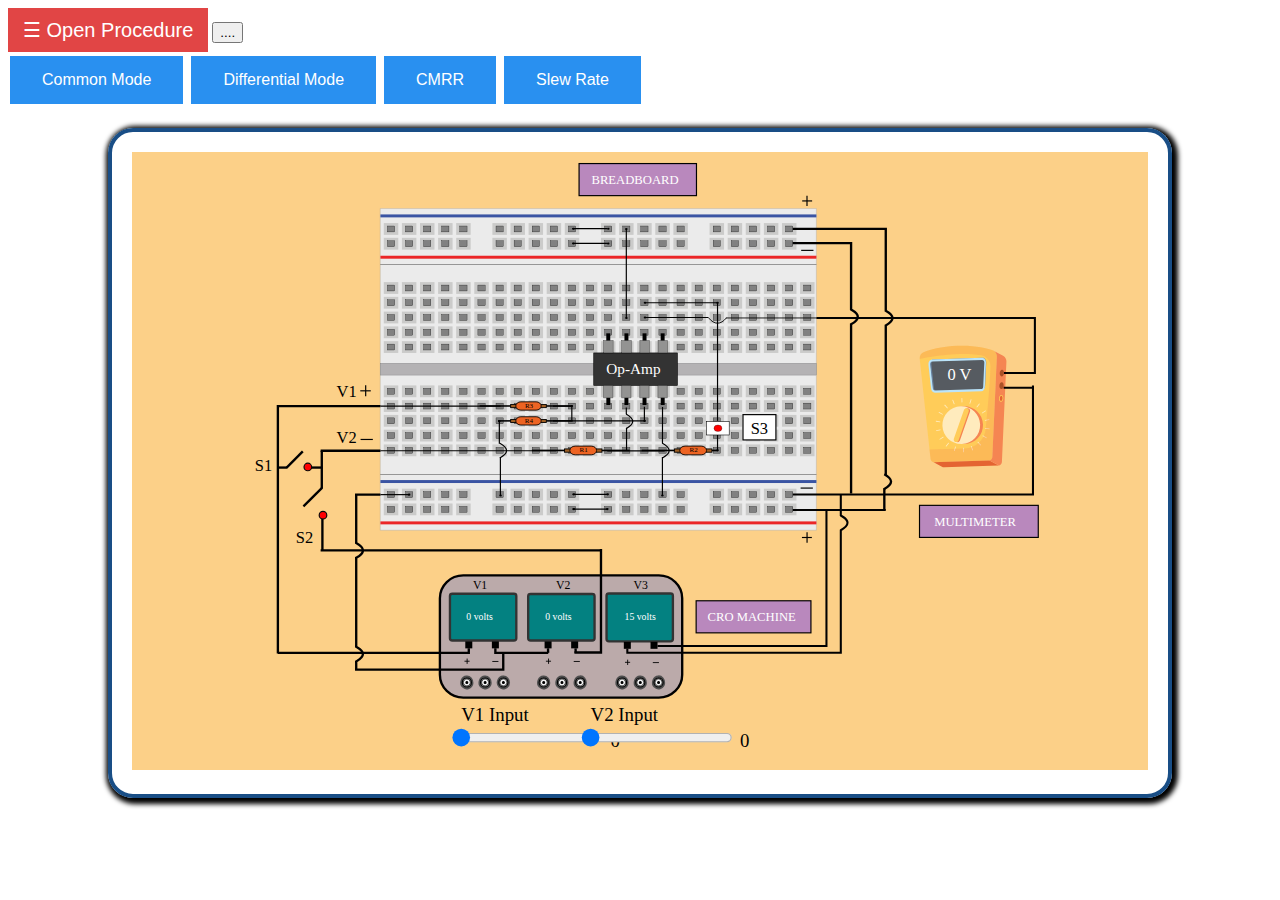
==== commit 23830997: "Update index.html" ====
--- a/experiment/simulation/index.html
+++ b/experiment/simulation/index.html
@@ -17,7 +17,7 @@
         </ul>
       </div>
       <button class="openbtn" onclick="openNav()">☰ Open Procedure</button>
-      <button id="buto" onclick="tryb()">lo bhai </button>
+      <button id="buto" onclick="tryb()">....</button>
     <div class="btn-group">
         <button class="button" id ="CommonMode" onclick="alertfunc(this.id)">Common Mode</button>
         <button class="button" id ="DifferentialMode"onclick="alertfunc(this.id)">Differential Mode</button>
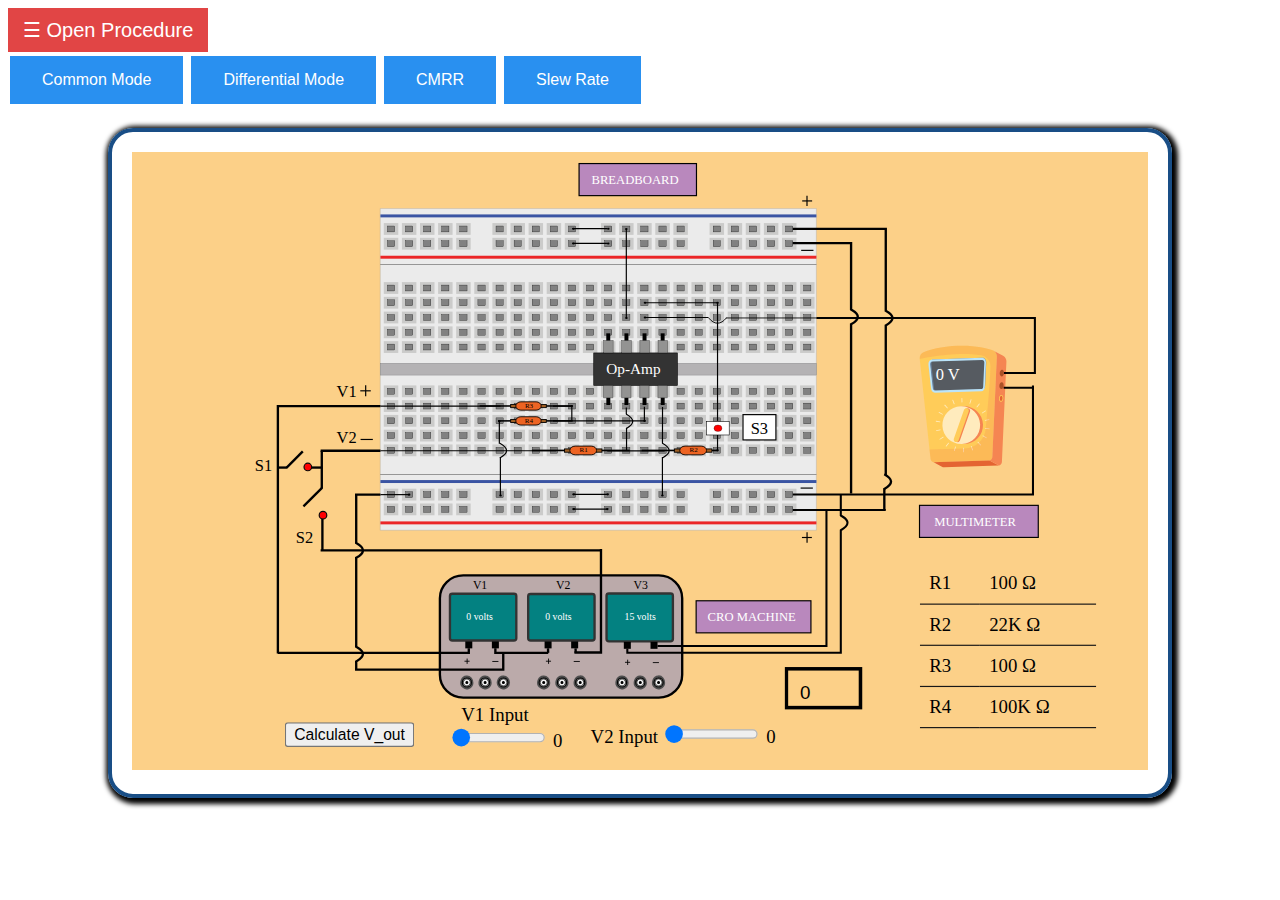
==== commit 5ec2b789: "update" ====
--- a/experiment/simulation/index.html
+++ b/experiment/simulation/index.html
@@ -3,26 +3,28 @@
 <head>
 	<!-- Add CSS at the head of HTML file -->
     <link rel="stylesheet" href="./css/main.css">
+    <script src="./js/main.js"></script>
 </head>
-<body>
+
 <body>
     <div id="mySidepanel" class="sidepanel">
         <a href="javascript:void(0)" class="closebtn" onclick="closeNav()">×</a>
         <ul id="lists">
-          <h2>Procedure to Perform the Hall Effect</h2>
-          <li>Step 1: Lorem ipsum, dolor sit amet consectetur adipisicing elit. Porro fuga, voluptatibus a quisquam optio eos nemo dolores doloremque accusantium eaque iure? Qui ab voluptatum quis modi assumenda, porro repellendus tempora?</li>
-          <li>Step 2: Lorem ipsum dolor sit, amet consectetur adipisicing elit. Amet nisi minima, totam laborum cupiditate facilis dolor iure unde incidunt ad voluptate vero est. Aliquam officiis dignissimos, dicta numquam consectetur totam!</li>
-          <li>Step 3: Lorem ipsum dolor sit amet consectetur adipisicing elit. Ducimus asperiores accusantium voluptatem sint aspernatur molestias dolore voluptate doloremque consectetur. Accusantium totam, quas commodi ipsa voluptatem dolore hic animi obcaecati. Reiciendis!</li>
-          <li>Step 4: Lorem ipsum dolor sit amet, consectetur adipisicing elit. Suscipit, commodi consectetur? Exercitationem rerum, fuga harum adipisci iure maxime reprehenderit blanditiis cum ratione dolores aut voluptate quibusdam eum totam in. Et?</li>
+            <h2>Procedure to Perform the Experiment</h2>
+            <li>Step 1: Select the Mode form the available options.</li>
+            <li>Step 2: Follow the instructions in the alert box and select the input voltage.</li>
+            <li>Step 3: Turn on the required switches and press on Calculate v_out.</li>
+            <li>Step 4: Note the readings in the table given below.</li>
+            <li>Step 5: For CMRR mode click on CMRR button to get the ratio in the output box and note down the values in the table given below.</li>
+            <li>Step 6: For Slew_rate mode click on the slew_rate button to get the output in the box and then note down the values in the table below.</li>
         </ul>
-      </div>
-      <button class="openbtn" onclick="openNav()">☰ Open Procedure</button>
-      <button id="buto" onclick="tryb()">....</button>
+    </div>
+    <button class="openbtn" onclick="openNav()">☰ Open Procedure</button>
     <div class="btn-group">
-        <button class="button" id ="CommonMode" onclick="alertfunc(this.id)">Common Mode</button>
-        <button class="button" id ="DifferentialMode"onclick="alertfunc(this.id)">Differential Mode</button>
-        <button class="button" id ="CMRR"onclick="alertfunc(this.id)">CMRR</button>
-        <button class="button" id ="SlewRate"onclick="alertfunc(this.id)">Slew Rate</button>
+        <button class="button" id="CommonMode" onclick="alertfunc(this.id)">Common Mode</button>
+        <button class="button" id="DifferentialMode" onclick="alertfunc(this.id)">Differential Mode</button>
+        <button class="button" id="CMRR" onclick="alertfunc(this.id)">CMRR</button>
+        <button class="button" id="SlewRate" onclick="alertfunc(this.id)">Slew Rate</button>
     </div>
     <div id="svgimg" class="svgclass">
         <svg version="1.1" id="Layer_1" xmlns="http://www.w3.org/2000/svg" xmlns:xlink="http://www.w3.org/1999/xlink"
@@ -1666,7 +1668,7 @@
             <rect x="321.06" y="226.08" class="st22" width="32.23" height="10.09" />
             <text transform="matrix(1 0 0 1 334.0228 230.3388)" class="st24 st37">R4</text>
             <rect x="668.01" y="184.15" class="st22" width="68.79" height="33.71" />
-            <text transform="matrix(1 0 0 1 693.4229 194.0885)" class="st23 st24 st38" id="multi">0 V</text>
+            <text transform="matrix(1 0 0 1 683.4229 194.0885)" class="st23 st24 st38" id="multi">0 V</text>
             <g>
                 <line class="st10" x1="198.73" y1="198.45" x2="198.73" y2="207.73" />
                 <line class="st10" x1="194.12" y1="203.09" x2="203.05" y2="203.09" />
@@ -1747,7 +1749,7 @@
                     </div>
                 </div>
             </foreignObject>
-            <foreignObject x="380" y="470" width="150" height="100">
+            <foreignObject x="380" y="485" width="200" height="100">
                 <div xmlns="http://www.w3.org/1999/xhtml">
                     <div> <span style="margin-left:10px ;">V2 Input</span>
                         <input type="range" min="0" max="30" value="0" class="slider" id="voltage2"
@@ -1755,11 +1757,198 @@
                         <span id="voltage-2-display">0</span>
                     </div>
                 </div>
-
-    </svg>
-
-
+            </foreignObject>
+            <foreignObject x="670" y="350" width="150" height="200">
+                <div xmlns="http://www.w3.org/1999/xhtml">
+                    <table class="table123" id="tab1">
+                        <tr>
+                            <td>R1</td>
+                            <td>100 Ω</td>
+                        </tr>
+                        <tr>
+                            <td>R2</td>
+                            <td id="change">22K Ω</td>
+                        </tr>
+                        <tr>
+                            <td>R3</td>
+                            <td>100 Ω</td>
+                        </tr>
+                        <tr>
+                            <td>R4</td>
+                            <td>100K Ω</td>
+                        </tr>
+                    </table>
+                </div>
+            </foreignObject>
+            <foreignObject x="130" y="485" width="150" height="100">
+                <div xmlns="http://www.w3.org/1999/xhtml">
+                    <button id="out_v" onclick="calculate(this.id)" style="cursor:pointer;">Calculate V_out</button>
+                </div>
+            </foreignObject>
+
+            <foreignObject x="560" y="485" width="150" height="100">
+                <div xmlns="http://www.w3.org/1999/xhtml">
+                    <button id="rate_slew" onclick="calculate(this.id)" style="cursor:pointer; display:none;">Slew_rate</button>
+                </div>
+            </foreignObject>
+            <foreignObject x="500" y="345" width="150" height="100">
+                <div xmlns="http://www.w3.org/1999/xhtml">
+                    <button id="cmrr_ratio" onclick="calculate(this.id)" style="cursor:pointer; display:none;">CMRR</button>
+                </div>
+            </foreignObject>
+
+
+            <foreignObject x="555" y="438" width="150" height="40">
+                <div xmlns="http://www.w3.org/1999/xhtml">
+                    <div class="output-window">
+                        <span id="number-output">0</span>
+                      </div>
+                </div>
+            </foreignObject>
+        </svg>
+        <div id="outputsec">
+            <table class="table987" id="tab11" style="display:none;">
+                <tr>
+                    <th>Vin V1 (Volt)</th>
+                    <th>Vout (Volt)</th>
+                </tr>
+                <tr>
+                    <td><input type="number"></td>
+                    <td><input type="number"></td>
+                </tr>
+                <tr>
+                    <td><input type="number"></td>
+                    <td><input type="number"></td>
+                </tr>
+                <tr>
+                    <td><input type="number"></td>
+                    <td><input type="number"></td>
+                </tr>
+                <tr>
+                    <td><input type="number"></td>
+                    <td><input type="number"></td>
+                </tr>
+                <tr>
+                    <td><input type="number"></td>
+                    <td><input type="number"></td>
+                </tr>
+            </table>
+        </div>
+        <div>
+            <table class="table987" id="tab2" style="display:none;">
+                <tr>
+                    <th>Vin V1 (Volt)</th>
+                    <th>Vin V2 (Volt)</th>
+                    <th>Vout (Volt)</th>
+                </tr>
+                <tr>
+                    <td><input type="number"></td>
+                    <td><input type="number"></td>
+                    <td><input type="number"></td>
+                </tr>
+                <tr>
+                    <td><input type="number"></td>
+                    <td><input type="number"></td>
+                    <td><input type="number"></td>
+                </tr>
+                <tr>
+                    <td><input type="number"></td>
+                    <td><input type="number"></td>
+                    <td><input type="number"></td>
+                </tr>
+                <tr>
+                    <td><input type="number"></td>
+                    <td><input type="number"></td>
+                    <td><input type="number"></td>
+                </tr>
+                <tr>
+                    <td><input type="number"></td>
+                    <td><input type="number"></td>
+                    <td><input type="number"></td>
+                </tr>
+            </table>
+        </div>
+        <div>
+            <table class="table987" id="tab3" style="display:none;">
+                <tr>
+                    <th>Vin V1 (Volt)</th>
+                    <th>Vin V2 (Volt)</th>
+                    <th>Vout (Volt)</th>
+                    <th>CMRR</th>
+                </tr>
+                <tr>
+                    <td><input type="number"></td>
+                    <td><input type="number"></td>
+                    <td><input type="number"></td>
+                    <td><input type="number"></td>
+                </tr>
+                <tr>
+                    <td><input type="number"></td>
+                    <td><input type="number"></td>
+                    <td><input type="number"></td>
+                    <td><input type="number"></td>
+                </tr>
+                <tr>
+                    <td><input type="number"></td>
+                    <td><input type="number"></td>
+                    <td><input type="number"></td>
+                    <td><input type="number"></td>
+                </tr>
+                <tr>
+                    <td><input type="number"></td>
+                    <td><input type="number"></td>
+                    <td><input type="number"></td>
+                    <td><input type="number"></td>
+                </tr>
+                <tr>
+                    <td><input type="number"></td>
+                    <td><input type="number"></td>
+                    <td><input type="number"></td>
+                    <td><input type="number"></td>
+                </tr>
+            </table>
+        </div>
+        <div>
+            <table class="table987" id="tab4" style="display:none;">
+                <tr>
+                    <th>Vin V1 (Volt)</th>
+                    <th>Vin V2 (Volt)</th>
+                    <th>Vout (Volt)</th>
+                    <th>Slew_Rate</th>
+                </tr>
+                <tr>
+                    <td><input type="number"></td>
+                    <td><input type="number"></td>
+                    <td><input type="number"></td>
+                    <td><input type="number"></td>
+                </tr>
+                <tr>
+                    <td><input type="number"></td>
+                    <td><input type="number"></td>
+                    <td><input type="number"></td>
+                    <td><input type="number"></td>
+                </tr>
+                <tr>
+                    <td><input type="number"></td>
+                    <td><input type="number"></td>
+                    <td><input type="number"></td>
+                    <td><input type="number"></td>
+                </tr>
+                <tr>
+                    <td><input type="number"></td>
+                    <td><input type="number"></td>
+                    <td><input type="number"></td>
+                    <td><input type="number"></td>
+                </tr>
+                <tr>
+                    <td><input type="number"></td>
+                    <td><input type="number"></td>
+                    <td><input type="number"></td>
+                    <td><input type="number"></td>
+                </tr>
+            </table>
+        </div>
     </div>
-        <script src="./js/main.js"></script>
+
 </body>
 </html>
--- a/experiment/simulation/css/main.css
+++ b/experiment/simulation/css/main.css
@@ -1,4 +1,4 @@
-/* You CSS goes in here */.svgclass {
+.svgclass {
   height: auto;
   border: 4px solid rgb(25, 78, 134);
   border-radius: 25px;
@@ -78,3 +78,52 @@
   margin: 4px 2px;
   cursor: pointer;
 }
+
+.slider {
+  width: 80px;
+}
+
+.table123 {
+  width: 100%;
+}
+
+.table123 {
+  border-collapse: collapse;
+  width: 100%;
+}
+
+.table123 th,
+.table123 td {
+  padding: 8px;
+  text-align: left;
+  border-bottom: 1px solid #181717;
+}
+
+.table123 tr:hover {
+  background-color: rgb(80, 255, 249);
+}
+
+.table987,
+.table987 td,
+.table987 th {
+  border: 1px solid #ddd;
+  text-align: left;
+}
+
+.table987 {
+  border-collapse: collapse;
+  width: 50%;
+}
+
+.table987 th,
+.table987 td {
+  padding: 15px;
+}
+.output-window {
+  width: 40px;
+  height: 10px;
+  border: 3px solid black;
+  padding: 10px;
+  font-family: Arial, sans-serif;
+  font-size: 16px;
+}
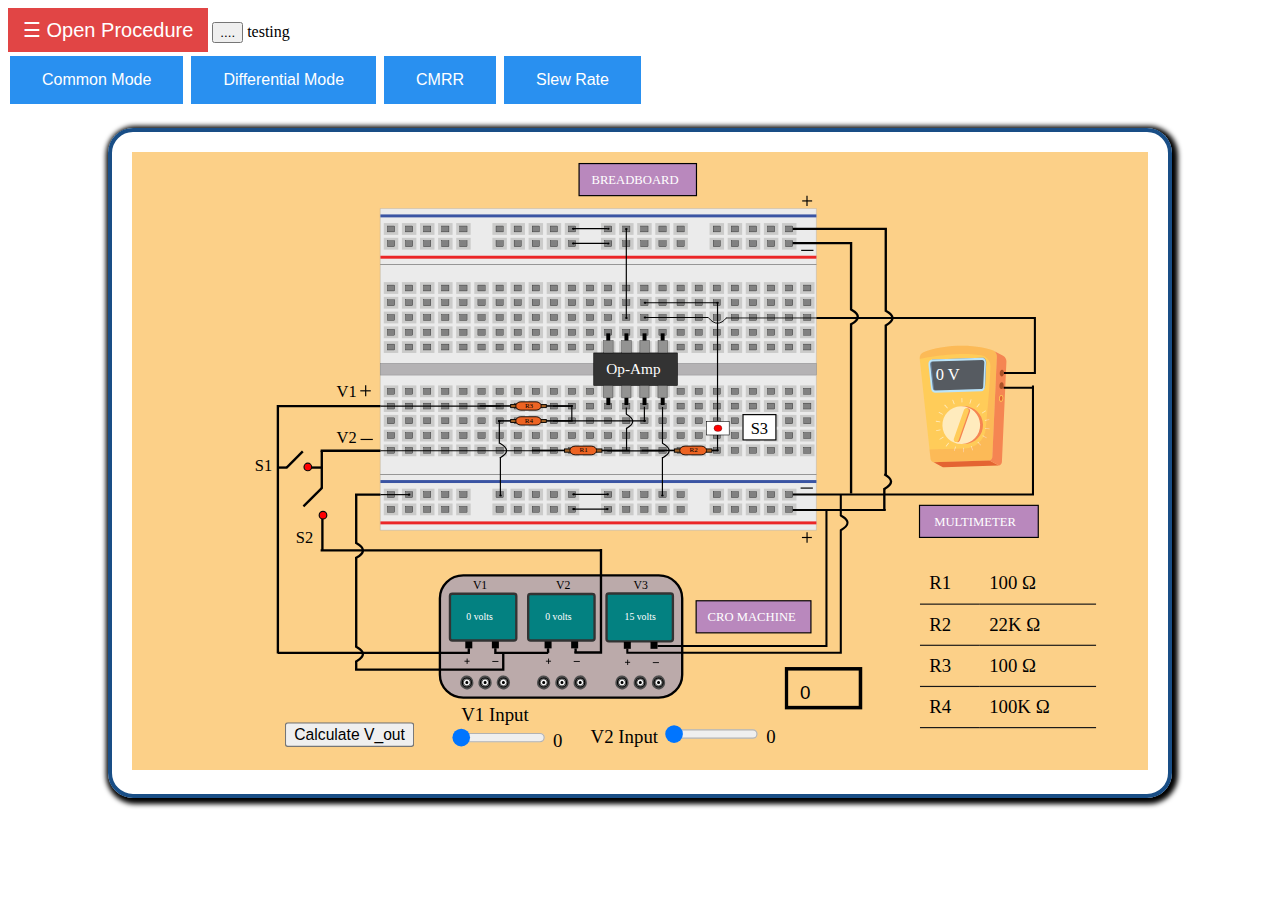
==== commit 8d0681a4: "Merge branch 'testing' into dev" ====
--- a/experiment/simulation/index.html
+++ b/experiment/simulation/index.html
@@ -18,8 +18,10 @@
             <li>Step 5: For CMRR mode click on CMRR button to get the ratio in the output box and note down the values in the table given below.</li>
             <li>Step 6: For Slew_rate mode click on the slew_rate button to get the output in the box and then note down the values in the table below.</li>
         </ul>
-    </div>
-    <button class="openbtn" onclick="openNav()">☰ Open Procedure</button>
+      </div>
+      <button class="openbtn" onclick="openNav()">☰ Open Procedure</button>
+      <button id="buto" onclick="tryb()">....</button>
+testing
     <div class="btn-group">
         <button class="button" id="CommonMode" onclick="alertfunc(this.id)">Common Mode</button>
         <button class="button" id="DifferentialMode" onclick="alertfunc(this.id)">Differential Mode</button>
